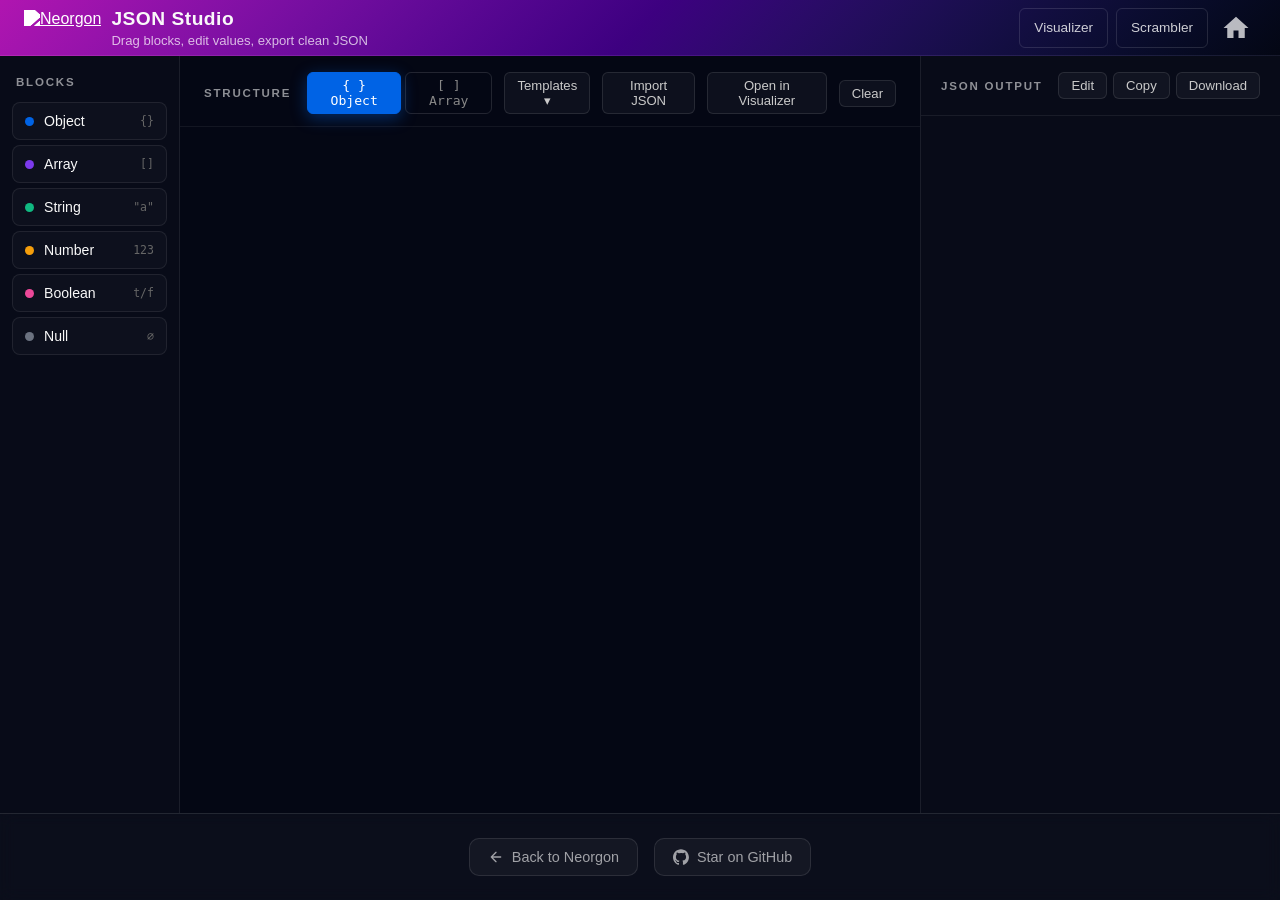
==== index.html @ f621c361 "feat(header): adopt Neorgon Header Kit (app mode, incl. visualizer + scrambler)" ====
<!DOCTYPE html>
<html lang="en">
<head>
  <meta charset="UTF-8">
  <meta http-equiv="X-Frame-Options" content="DENY">
  <meta http-equiv="Content-Security-Policy" content="default-src 'self'; script-src 'self' 'unsafe-inline' https://plausible.io; style-src 'self' 'unsafe-inline'; img-src 'self' data: blob: https://pub-b597cd281a384f98a47e1f043a6c4160.r2.dev; connect-src 'self' https://plausible.io; frame-ancestors 'none'">
  <meta name="viewport" content="width=device-width, initial-scale=1.0">
  <meta name="referrer" content="strict-origin-when-cross-origin">
  <meta http-equiv="X-Content-Type-Options" content="nosniff">
  <!-- Privacy-first analytics -->
  <script defer data-domain="jsonstudio.neorgon.com" src="https://plausible.io/js/script.js"></script>
  <title>JSON Studio | Visual JSON Builder</title>
  <meta name="description" content="Drag typed blocks to build JSON visually. Edit keys and values inline, preview with syntax highlighting, then export">
  <meta property="og:title" content="JSON Studio: Visual JSON Builder">
  <meta property="og:description" content="Drag typed blocks to build JSON visually. Edit inline, preview live, import or export">
  <meta property="og:type" content="website">
  <meta property="og:url" content="https://jsonstudio.neorgon.com/">
  <meta property="og:site_name" content="Neorgon">
  <meta name="twitter:card" content="summary_large_image">
  <meta name="twitter:title" content="JSON Studio: Visual JSON Builder">
  <meta name="twitter:description" content="Drag typed blocks to build JSON visually. Edit inline, preview live, import or export">
  <meta name="twitter:image" content="https://jsonstudio.neorgon.com/og-preview.jpg">
  <meta name="robots" content="index, follow">
  <link rel="canonical" href="https://jsonstudio.neorgon.com/">
  <meta property="og:locale" content="en_US">
  <meta name="theme-color" content="#040714">
  <meta property="og:image" content="https://jsonstudio.neorgon.com/og-preview.jpg">
  <meta property="og:image:width" content="1200">
  <meta property="og:image:height" content="630">
  <link rel="icon" type="image/x-icon" href="https://pub-b597cd281a384f98a47e1f043a6c4160.r2.dev/v1.0.0/favicon.ico" />
  <link rel="icon" type="image/png" sizes="32x32" href="favicon-32x32.png" />
  <link rel="icon" type="image/png" sizes="16x16" href="favicon-16x16.png" />
  <link rel="stylesheet" href="https://pub-b597cd281a384f98a47e1f043a6c4160.r2.dev/v1.0.0/styles/base.css">
    <link rel="stylesheet" href="css/style.css">
  <!-- Neorgon Header Kit (vendored; ?header=live swaps CSS to CDN) -->
  <script>(function(){var m=location.search.match(/[?&]theme=([\w-]+)/)||document.cookie.match(/(?:^|;\s*)neo_theme=([\w-]+)/);if(m&&m[1]!=='default')document.documentElement.dataset.theme=decodeURIComponent(m[1]);})();</script>
  <link rel="stylesheet" href="css/neorgon-header.css">
  <link rel="stylesheet" href="css/neorgon-themes.css">
  <link rel="stylesheet" href="https://pub-b597cd281a384f98a47e1f043a6c4160.r2.dev/v1.0.0/header/season.css">
  <script defer src="js/neorgon-header.js"></script>
<script type="application/ld+json">
{
  "@context": "https://schema.org",
  "@type": "WebApplication",
  "name": "JSON Studio",
  "description": "Drag blocks to build JSON visually. Edit inline and preview with syntax highlighting",
  "url": "https://jsonstudio.neorgon.com/",
  "applicationCategory": "DeveloperApplication",
  "operatingSystem": "Any",
  "offers": { "@type": "Offer", "price": "0", "priceCurrency": "USD" },
  "author": { "@type": "Organization", "name": "Neorgon", "url": "https://neorgon.com/" }
}
</script>
</head>
<body>

<a class="skip-link" href="#main">Skip to content</a>
<header class="header-bar" data-header-mode="app">
  <div class="header-logo">
    <a href="https://neorgon.com/" target="_blank" rel="noopener noreferrer"><img src="energon-classic-logo.png" class="header-logo-img" alt="Neorgon"></a>
    <a href="./" class="header-title-link">
      <h1>JSON Studio</h1>
      <div class="header-subtitle">Drag blocks, edit values, export clean JSON</div>
    </a>
  </div>
  <div class="header-right">
    <nav class="header-actions">
      <a href="visualizer/" class="header-nav-link" data-keep-mobile title="Explore, filter, and pivot JSON in a table">Visualizer</a>
      <a href="scrambler/" class="header-nav-link" data-keep-mobile title="Anonymise JSON for safe sharing">Scrambler</a>
    </nav>
    <a href="https://neorgon.com/" class="header-home" title="Neorgon home" aria-label="Neorgon home">
      <svg viewBox="0 0 24 24" fill="currentColor" xmlns="http://www.w3.org/2000/svg"><path d="M10 20v-6h4v6h5v-8h3L12 3 2 12h3v8z"/></svg>
    </a>
  </div>
</header>

<div class="workspace" id="main">

  <!-- Palette -->
  <aside class="palette">
    <div class="palette-title">Blocks</div>
    <div class="palette-block" draggable="true" data-type="object">
      <span class="type-dot c-object"></span>
      <span>Object</span>
      <span class="palette-mono">{}</span>
    </div>
    <div class="palette-block" draggable="true" data-type="array">
      <span class="type-dot c-array"></span>
      <span>Array</span>
      <span class="palette-mono">[]</span>
    </div>
    <div class="palette-block" draggable="true" data-type="string">
      <span class="type-dot c-string"></span>
      <span>String</span>
      <span class="palette-mono">"a"</span>
    </div>
    <div class="palette-block" draggable="true" data-type="number">
      <span class="type-dot c-number"></span>
      <span>Number</span>
      <span class="palette-mono">123</span>
    </div>
    <div class="palette-block" draggable="true" data-type="boolean">
      <span class="type-dot c-boolean"></span>
      <span>Boolean</span>
      <span class="palette-mono">t/f</span>
    </div>
    <div class="palette-block" draggable="true" data-type="null">
      <span class="type-dot c-null"></span>
      <span>Null</span>
      <span class="palette-mono">&#8709;</span>
    </div>
  </aside>

  <!-- Canvas -->
  <main class="canvas">
    <div class="canvas-header">
      <span class="canvas-title">Structure</span>
      <div class="root-toggle-group">
        <button class="root-type-btn active" id="btn-obj" onclick="setRootType('object')">{ } Object</button>
        <button class="root-type-btn" id="btn-arr" onclick="setRootType('array')">[ ] Array</button>
      </div>
      <div class="templates-wrap">
        <button class="icon-btn" id="btn-templates" onclick="toggleTemplates()" title="Start from a template">Templates ▾</button>
        <div class="templates-dropdown hidden-el" id="templates-dropdown"></div>
      </div>
      <button class="icon-btn" onclick="triggerImport()">Import JSON</button>
      <input type="file" id="file-import" accept=".json,application/json" style="display:none">
      <button class="icon-btn" id="btn-open-in-viewer" onclick="openInViewer()" title="Load this JSON in the Visualizer to explore, filter, and pivot">Open in Visualizer</button>
      <button class="icon-btn" onclick="clearCanvas()">Clear</button>
      <button id="json-toggle-btn" class="icon-btn" onclick="toggleJSONPanel()" style="display:none;margin-left:auto">Show JSON</button>
    </div>
    <div class="canvas-scroll" id="canvas-scroll">
      <div id="tree-root"></div>
    </div>
  </main>

  <!-- JSON Output -->
  <aside class="json-panel">
    <div class="json-panel-header">
      <span class="json-panel-title">JSON Output</span>
      <div class="json-actions">
        <button class="icon-btn" id="edit-toggle-btn" onclick="toggleEditMode()">Edit</button>
        <button class="icon-btn" id="copy-btn" onclick="copyJSON()">Copy</button>
        <button class="icon-btn" onclick="downloadJSON()">Download</button>
      </div>
    </div>
    <!-- View mode -->
    <div class="json-output" id="json-view">
      <pre id="json-output"></pre>
    </div>
    <!-- Edit mode -->
    <div class="json-output" id="json-edit" style="display:none">
      <textarea id="json-textarea" class="json-textarea" spellcheck="false"></textarea>
    </div>
    <div class="json-edit-footer" id="json-edit-footer" style="display:none">
      <span class="json-error" id="json-error"></span>
      <button class="apply-btn" onclick="applyJSON()">Apply &#8594;</button>
    </div>
  </aside>

</div>

  <footer class="neorgon-footer" aria-label="Neorgon navigation">
    <div class="neorgon-footer-inner">
      <a class="neorgon-footer-btn neorgon-footer-btn--home" href="https://neorgon.com/" aria-label="Back to Neorgon hub">
        <svg width="16" height="16" viewBox="0 0 24 24" fill="none" stroke="currentColor" stroke-width="2" stroke-linecap="round" stroke-linejoin="round" aria-hidden="true"><path d="M19 12H5M12 19l-7-7 7-7"/></svg>
        Back to Neorgon
      </a>
      <a class="neorgon-footer-btn" href="https://github.com/energon-a-secas" target="_blank" rel="noopener noreferrer" aria-label="Star on GitHub">
        <svg width="16" height="16" viewBox="0 0 98 96" fill="currentColor" aria-hidden="true"><path fill-rule="evenodd" clip-rule="evenodd" d="M48.854 0C21.839 0 0 22 0 49.217c0 21.756 13.993 40.172 33.405 46.69 2.427.49 3.316-1.059 3.316-2.362 0-1.141-.08-5.052-.08-9.127-13.59 2.934-16.42-5.867-16.42-5.867-2.184-5.704-5.42-7.17-5.42-7.17-4.448-3.015.324-3.015.324-3.015 4.934.326 7.523 5.052 7.523 5.052 4.367 7.496 11.404 5.378 14.235 4.074.404-3.178 1.699-5.378 3.074-6.6-10.839-1.141-22.243-5.378-22.243-24.283 0-5.378 1.94-9.778 5.014-13.2-.485-1.222-2.184-6.275.486-13.038 0 0 4.125-1.304 13.426 5.052a46.97 46.97 0 0 1 12.214-1.63c4.125 0 8.33.571 12.213 1.63 9.302-6.356 13.427-5.052 13.427-5.052 2.67 6.763.97 11.816.485 13.038 3.155 3.422 5.015 7.822 5.015 13.2 0 18.905-11.404 23.06-22.324 24.283 1.78 1.548 3.316 4.481 3.316 9.126 0 6.6-.08 11.897-.08 13.526 0 1.304.89 2.853 3.316 2.364 19.412-6.52 33.405-24.935 33.405-46.691C97.707 22 75.788 0 48.854 0z"/></svg>
        Star on GitHub
      </a>
    </div>
  </footer>

<script type="module" src="js/app.js"></script>
</body>
</html>
---- css/style.css ----
*, *::before, *::after { margin: 0; padding: 0; box-sizing: border-box; }

:root {
  --bg: #040714;
  --surface-1: rgba(255,255,255,0.025);
  --surface-2: rgba(255,255,255,0.05);
  --surface-3: rgba(255,255,255,0.09);
  --border-subtle: rgba(255,255,255,0.07);
  --border: rgba(255,255,255,0.1);
  --border-strong: rgba(255,255,255,0.2);
  --text-primary: #f9f9f9;
  --text-secondary: #cacaca;
  --text-muted: rgba(255,255,255,0.55);
  --accent: #0063e5;
  --accent-bright: #0080ff;
  --danger: #ef4444;
  --success: #10b981;
  --font: 'Avenir Next', -apple-system, BlinkMacSystemFont, 'Segoe UI', Roboto, Oxygen, Ubuntu, Cantarell, sans-serif;
  --font-mono: 'SF Mono', 'Fira Code', monospace;
  --text-xs:   0.75rem;
  --text-sm:   0.875rem;
  --text-base: 1rem;
  --text-lg:   1.125rem;
  --text-xl:   1.25rem;
  --text-2xl:  1.5rem;
  --space-1: 4px;
  --space-2: 8px;
  --space-3: 12px;
  --space-4: 16px;
  --space-6: 24px;
  --space-8: 32px;
  --radius-sm: 5px;
  --radius: 8px;
  --radius-lg: 12px;
  --ease-snap: cubic-bezier(0.34, 1.56, 0.64, 1);
  --dur-fast: 120ms;
  --dur: 200ms;
}

body {
  font-family: var(--font);
  background: var(--bg);
  color: var(--text-primary);
  height: 100vh;
  overflow: hidden;
  display: flex;
  flex-direction: column;
}

/* ── Nav links ── */
.header-nav-link {
  display: inline-flex; align-items: center;
  padding: 6px 14px; border-radius: 6px;
  font-size: 0.85rem; font-weight: 500;
  color: rgba(255,255,255,0.8); text-decoration: none;
  border: 1px solid rgba(255,255,255,0.12);
  transition: color .2s, background .2s, border-color .2s; flex-shrink: 0;
}
.header-nav-link:hover { color: #fff; background: rgba(255,255,255,0.12); border-color: rgba(255,255,255,0.2); }

/* ── Workspace ── */
.workspace { display: flex; flex: 1; overflow: hidden; }

/* ── Palette ── */
.palette {
  width: 180px;
  flex-shrink: 0;
  background: rgba(255,255,255,0.015);
  border-right: 1px solid rgba(255,255,255,0.08);
  padding: 20px 12px;
  overflow-y: auto;
  display: flex;
  flex-direction: column;
  gap: 0;
}
.palette-title {
  font-size: 0.72em;
  text-transform: uppercase;
  letter-spacing: 1.8px;
  color: var(--text-muted);
  margin-bottom: 14px;
  padding: 0 4px;
  font-weight: 600;
}
.palette-block {
  display: flex;
  align-items: center;
  gap: 10px;
  padding: 10px 12px;
  border-radius: 8px;
  margin-bottom: 5px;
  cursor: grab;
  border: 1px solid rgba(255,255,255,0.08);
  background: rgba(255,255,255,0.025);
  transition: transform 0.15s, border-color 0.15s, background 0.15s;
  user-select: none;
  font-size: 0.88em;
  font-weight: 500;
}
.palette-block:hover {
  background: rgba(255,255,255,0.06);
  border-color: rgba(255,255,255,0.18);
  transform: translateX(2px);
}
.palette-block:active { cursor: grabbing; opacity: 0.7; }
.type-dot {
  width: 9px; height: 9px; border-radius: 50%; flex-shrink: 0;
}
.palette-mono { font-family: 'SF Mono','Fira Code',monospace; font-size: 0.82em; color: #666; margin-left: auto; }

/* ── Canvas ── */
.canvas {
  flex: 1;
  display: flex;
  flex-direction: column;
  overflow: hidden;
}
.canvas-header {
  padding: 16px 24px 12px;
  border-bottom: 1px solid rgba(255,255,255,0.06);
  display: flex;
  align-items: center;
  gap: 12px;
  flex-shrink: 0;
}
.canvas-title {
  font-size: 0.72em;
  text-transform: uppercase;
  letter-spacing: 1.8px;
  color: var(--text-muted);
  font-weight: 600;
  margin-right: 4px;
}
.root-toggle-group { display: flex; gap: 4px; }
.root-type-btn {
  padding: 5px 13px;
  border-radius: 6px;
  border: 1px solid rgba(255,255,255,0.12);
  background: transparent;
  color: #888;
  font-size: 0.82em;
  font-family: 'SF Mono','Fira Code',monospace;
  cursor: pointer;
  transition: all 0.15s;
  font-weight: 500;
}
.root-type-btn:hover:not(.active) { border-color: rgba(255,255,255,0.25); color: #cacaca; }
.root-type-btn.active {
  background: #0063e5; border-color: #0063e5; color: white;
  box-shadow: 0 4px 16px rgba(0,99,229,0.4);
}
.icon-btn {
  padding: 5px 12px;
  border-radius: 6px;
  border: 1px solid rgba(255,255,255,0.1);
  background: rgba(255,255,255,0.04);
  color: #cacaca;
  font-size: 0.82em;
  cursor: pointer;
  transition: all 0.15s;
  font-weight: 500;
}
.icon-btn:hover { background: rgba(255,255,255,0.09); color: #f9f9f9; border-color: rgba(255,255,255,0.2); }
.icon-btn.copied { background: rgba(16,185,129,0.18); border-color: rgba(16,185,129,0.4); color: #6ee7b7; }

.hidden-el { display: none !important; }

/* Templates dropdown */
.templates-wrap { position: relative; }
.templates-dropdown {
  position: absolute;
  top: 100%;
  left: 0;
  margin-top: 4px;
  min-width: 220px;
  padding: 6px 0;
  background: #0d0a1a;
  border: 1px solid rgba(255,255,255,0.12);
  border-radius: 8px;
  box-shadow: 0 8px 24px rgba(0,0,0,0.5);
  z-index: 50;
}
.template-item {
  display: flex;
  flex-direction: column;
  align-items: flex-start;
  width: 100%;
  padding: 8px 14px;
  border: none;
  background: none;
  color: #e0e0e0;
  font-size: 0.85em;
  font-family: inherit;
  text-align: left;
  cursor: pointer;
  transition: background 0.12s;
}
.template-item:hover { background: rgba(255,255,255,0.08); }
.template-sub {
  font-size: 0.78em;
  color: #888;
  margin-top: 2px;
}

.canvas-scroll { flex: 1; overflow-y: auto; padding: 20px 24px; transition: background 0.2s, box-shadow 0.2s; }
.canvas-scroll.canvas-drag-from-palette {
  background: rgba(0,99,229,0.04);
  box-shadow: inset 0 0 0 2px rgba(0,99,229,0.2);
}

/* ── Nodes ── */
.node { position: relative; }
.node.dragging > .node-block { opacity: 0.35; }

.node-block {
  display: flex;
  align-items: center;
  gap: 7px;
  padding: 7px 10px;
  border-radius: 8px;
  border: 1px solid rgba(255,255,255,0.07);
  background: rgba(255,255,255,0.025);
  transition: border-color 0.15s, background 0.15s;
  min-height: 36px;
}
.node-block:hover { border-color: rgba(255,255,255,0.13); }
.node-block[tabindex="0"]:focus { outline: 2px solid var(--accent); outline-offset: 2px; }

.drag-handle {
  color: #3a3a4a;
  cursor: grab;
  font-size: 1em;
  flex-shrink: 0;
  padding: 0 1px;
  line-height: 1;
  transition: color 0.15s;
}
.drag-handle:hover { color: #666; }
.drag-handle:active { cursor: grabbing; }

.collapse-btn {
  background: none; border: none;
  color: #444; cursor: pointer;
  font-size: 0.65em; padding: 2px 3px;
  border-radius: 3px; flex-shrink: 0;
  transition: color 0.15s; line-height: 1;
}
.collapse-btn:hover { color: #888; }

.type-badge {
  font-size: 0.68em; padding: 2px 6px;
  border-radius: 4px; font-weight: 700;
  text-transform: uppercase; letter-spacing: 0.6px;
  flex-shrink: 0; white-space: nowrap;
}
.badge-object  { background: rgba(0,99,229,0.2);   color: #60a5fa; }
.badge-array   { background: rgba(124,58,237,0.2); color: #c4b5fd; }
.badge-string  { background: rgba(16,185,129,0.18);color: #6ee7b7; }
.badge-number  { background: rgba(245,158,11,0.18);color: #fcd34d; }
.badge-boolean { background: rgba(236,72,153,0.18);color: #f9a8d4; }
.badge-null    { background: rgba(107,114,128,0.18);color: #9ca3af; }

.node-key-input {
  background: rgba(255,255,255,0.05);
  border: 1px solid rgba(255,255,255,0.1);
  border-radius: 5px;
  color: #f9d87a;
  padding: 3px 8px;
  font-size: 0.83em;
  font-family: 'SF Mono','Fira Code',monospace;
  width: 90px;
  min-width: 60px;
  transition: border-color 0.15s, width 0.15s;
}
.node-key-input:focus { outline: none; border-color: rgba(0,99,229,0.6); width: 120px; }
.key-colon { color: #444; font-size: 0.85em; flex-shrink: 0; font-family: monospace; }

.node-value-input {
  background: rgba(255,255,255,0.05);
  border: 1px solid rgba(255,255,255,0.1);
  border-radius: 5px;
  color: #f9f9f9;
  padding: 3px 8px;
  font-size: 0.83em;
  font-family: 'SF Mono','Fira Code',monospace;
  flex: 1; min-width: 60px;
  transition: border-color 0.15s;
}
.node-value-input:focus { outline: none; border-color: rgba(0,99,229,0.6); }
.node-value-input.str-val { color: #6ee7b7; }
.node-value-input.num-val { color: #fcd34d; }

.bool-toggle {
  background: rgba(236,72,153,0.12);
  border: 1px solid rgba(236,72,153,0.25);
  color: #f9a8d4;
  border-radius: 5px; padding: 3px 12px;
  cursor: pointer; font-size: 0.83em;
  font-family: 'SF Mono','Fira Code',monospace;
  font-weight: 600;
  transition: all 0.15s;
}
.bool-toggle:hover { background: rgba(236,72,153,0.22); }
.bool-toggle.is-true {
  background: rgba(16,185,129,0.12);
  border-color: rgba(16,185,129,0.3); color: #6ee7b7;
}
.bool-toggle.is-true:hover { background: rgba(16,185,129,0.2); }

.null-label {
  color: #6b7280; font-size: 0.83em;
  font-family: 'SF Mono','Fira Code',monospace;
  font-style: italic; padding: 3px 4px;
}

.child-count {
  font-size: 0.75em; color: #444;
  font-family: 'SF Mono','Fira Code',monospace;
  margin-left: 2px;
}

.spacer { flex: 1; }

.delete-btn {
  background: none; border: none;
  color: #333; cursor: pointer;
  font-size: 1em; padding: 2px 5px;
  border-radius: 4px; flex-shrink: 0;
  transition: all 0.15s; line-height: 1;
  font-weight: 300;
}
.delete-btn:hover { color: #ef4444; background: rgba(239,68,68,0.1); }

/* ── Children area ── */
.node-children {
  margin-left: 18px;
  border-left: 1px solid rgba(255,255,255,0.06);
  padding-left: 14px;
  margin-top: 3px;
  padding-bottom: 2px;
}

/* ── Drop zones ── */
.drop-zone {
  height: 6px; border-radius: 3px;
  margin: 3px 0;
  background: rgba(255,255,255,0.03);
  border: 1px dashed rgba(255,255,255,0.06);
  transition: height 0.12s, background 0.12s, border 0.12s;
}
.drop-zone.dz-active {
  height: 28px;
  background: rgba(0,99,229,0.14);
  border: 1px dashed rgba(0,99,229,0.55);
  border-radius: 6px;
}
.empty-drop {
  min-height: 40px;
  border-radius: 8px;
  border: 1px dashed rgba(255,255,255,0.1);
  display: flex; align-items: center; justify-content: center;
  color: #333; font-size: 0.8em;
  margin: 4px 0;
  transition: all 0.15s;
}
.empty-drop.dz-active {
  border-color: rgba(0,99,229,0.5);
  background: rgba(0,99,229,0.07);
  color: #60a5fa;
}

/* ── Add row ── */
.add-row {
  display: flex; gap: 4px; flex-wrap: wrap;
  padding: 6px 0 2px;
}
.add-type-chip {
  padding: 3px 9px;
  border-radius: 5px;
  border: 1px solid rgba(255,255,255,0.08);
  background: rgba(255,255,255,0.02);
  color: #555;
  font-size: 0.76em;
  font-family: 'SF Mono','Fira Code',monospace;
  cursor: pointer;
  transition: all 0.15s;
  font-weight: 500;
}
.add-type-chip:hover { background: rgba(255,255,255,0.07); color: #cacaca; border-color: rgba(255,255,255,0.18); }
.chip-object:hover  { border-color: rgba(0,99,229,0.5);   color: #60a5fa; }
.chip-array:hover   { border-color: rgba(124,58,237,0.5); color: #c4b5fd; }
.chip-string:hover  { border-color: rgba(16,185,129,0.5); color: #6ee7b7; }
.chip-number:hover  { border-color: rgba(245,158,11,0.5); color: #fcd34d; }
.chip-boolean:hover { border-color: rgba(236,72,153,0.5); color: #f9a8d4; }
.chip-null:hover    { border-color: rgba(107,114,128,0.5);color: #9ca3af; }

/* ── Type color dots ── */
.c-object  { background: #0063e5; }
.c-array   { background: #7c3aed; }
.c-string  { background: #10b981; }
.c-number  { background: #f59e0b; }
.c-boolean { background: #ec4899; }
.c-null    { background: #6b7280; }

/* ── Left border accent ── */
.lb-object  { border-left: 1px solid rgba(0,99,229,0.4) !important; }
.lb-array   { border-left: 1px solid rgba(124,58,237,0.4) !important; }
.lb-string  { border-left: 1px solid rgba(16,185,129,0.35) !important; }
.lb-number  { border-left: 1px solid rgba(245,158,11,0.35) !important; }
.lb-boolean { border-left: 1px solid rgba(236,72,153,0.35) !important; }
.lb-null    { border-left: 1px solid rgba(107,114,128,0.3) !important; }

/* ── JSON Panel ── */
.json-panel {
  width: 360px; flex-shrink: 0;
  background: rgba(255,255,255,0.015);
  border-left: 1px solid rgba(255,255,255,0.08);
  display: flex; flex-direction: column;
}
.json-panel-header {
  padding: 16px 20px;
  border-bottom: 1px solid rgba(255,255,255,0.07);
  display: flex; align-items: center; justify-content: space-between;
  flex-shrink: 0;
}
.json-panel-title {
  font-size: 0.72em; text-transform: uppercase;
  letter-spacing: 1.8px; color: var(--text-muted); font-weight: 600;
}
.json-actions { display: flex; gap: 6px; }
.json-output { flex: 1; overflow-y: auto; padding: 16px 20px; }
.json-output pre {
  font-family: 'SF Mono','Fira Code','Fira Mono','Roboto Mono',monospace;
  font-size: 0.81em; line-height: 1.75;
  white-space: pre; tab-size: 2;
}
.jk  { color: #60a5fa; }
.js  { color: #6ee7b7; }
.jn  { color: #fcd34d; }
.jb  { color: #f9a8d4; }
.jnu { color: #9ca3af; }
.jp  { color: #555; }

/* ── Scrollbars ── */
::-webkit-scrollbar { width: 5px; height: 5px; }
::-webkit-scrollbar-track { background: transparent; }
::-webkit-scrollbar-thumb { background: rgba(255,255,255,0.08); border-radius: 3px; }
::-webkit-scrollbar-thumb:hover { background: rgba(255,255,255,0.15); }

/* ── Root block special ── */
.root-node > .node-block {
  background: rgba(255,255,255,0.04);
  border-color: rgba(255,255,255,0.12);
}

/* ── JSON Edit Mode ── */
.json-output { display: flex; flex-direction: column; }
.json-textarea {
  flex: 1;
  width: 100%;
  background: transparent;
  border: none;
  color: #f9f9f9;
  font-family: 'SF Mono','Fira Code','Fira Mono','Roboto Mono',monospace;
  font-size: 0.81em;
  line-height: 1.75;
  resize: none;
  outline: none;
  white-space: pre;
  overflow-wrap: normal;
  overflow-x: auto;
}
.json-textarea.has-error { color: #fca5a5; }
.json-edit-footer {
  display: flex;
  align-items: center;
  gap: 10px;
  padding: 10px 20px;
  border-top: 1px solid rgba(255,255,255,0.07);
  flex-shrink: 0;
}
.json-error {
  font-size: 0.78em;
  color: #f87171;
  flex: 1;
  font-family: 'SF Mono','Fira Code',monospace;
  white-space: nowrap;
  overflow: hidden;
  text-overflow: ellipsis;
}
.apply-btn {
  padding: 5px 14px;
  border-radius: 6px;
  border: 1px solid rgba(0,99,229,0.5);
  background: rgba(0,99,229,0.18);
  color: #60a5fa;
  font-size: 0.82em;
  cursor: pointer;
  transition: all 0.15s;
  font-weight: 600;
  flex-shrink: 0;
}
.apply-btn:hover { background: rgba(0,99,229,0.35); color: #fff; border-color: #0063e5; }
.icon-btn.edit-active {
  background: rgba(0,99,229,0.18);
  border-color: rgba(0,99,229,0.4);
  color: #60a5fa;
}

/* ── Focus rings (keyboard accessibility) ── */
.root-type-btn:focus-visible,
.icon-btn:focus-visible,
.apply-btn:focus-visible,
.bool-toggle:focus-visible,
.collapse-btn:focus-visible,
.delete-btn:focus-visible,
.add-type-chip:focus-visible,
.palette-block:focus-visible {
  outline: 2px solid #0063e5;
  outline-offset: 2px;
}

/* ── Responsive ── */
@media (max-width: 900px) { .json-panel { width: 280px; } }
@media (max-width: 700px) {
  .json-panel {
    position: fixed; right: 0; top: 68px; bottom: 0;
    width: min(360px, 100%) !important;
    transform: translateX(100%);
    transition: transform 0.25s cubic-bezier(0.16, 1, 0.3, 1);
    z-index: 300;
    box-shadow: -20px 0 60px rgba(0,0,0,.7);
    border-left: 1px solid rgba(255,255,255,.12);
  }
  .json-panel.panel-open { transform: translateX(0); }
  #json-toggle-btn { display: inline-flex !important; }
}
@media (max-width: 480px) {
  .palette { width: 100px; }
  .palette-block { padding: 8px 6px; gap: 6px; }
  .palette-block span:not(.type-dot):not(.palette-mono) { display: none; }
}
:focus-visible {
  outline: 2px solid var(--accent-bright, #0080ff);
  outline-offset: 2px;
}
.skip-link {
  position: absolute; top: -100%; left: 16px; z-index: 1000;
  padding: 8px 16px; background: var(--accent-bright, #0080ff); color: #000;
  font-weight: 600; font-size: .875rem; border-radius: 0 0 6px 6px;
  text-decoration: none; transition: top .2s;
}
.skip-link:focus { top: 0; }

/* ── Entrance animation ───────────────────────────────────────── */
@keyframes fadeIn {
  from { opacity: 0; transform: translateY(8px); }
  to   { opacity: 1; transform: translateY(0); }
}

/* ── Skeleton loading ─────────────────────────────────────────── */
@keyframes shimmer { to { background-position: -200% 0; } }
.skeleton {
  background: linear-gradient(90deg, var(--surface-1) 25%, var(--surface-2) 50%, var(--surface-1) 75%);
  background-size: 200% 100%;
  animation: shimmer 1.5s ease-in-out infinite;
  border-radius: 10px;
}

@media (prefers-reduced-motion: reduce) {
  *, *::before, *::after { animation-duration: 0.01ms !important; transition-duration: 0.01ms !important; }
}
.info-footer {
  text-align: center;
  padding: 24px 24px 28px;
  color: rgba(255,255,255,.45);
  font-size: .78em;
  line-height: 1.8;
  border-top: 1px solid rgba(255,255,255,.08);
  margin-top: 32px;
}
.footer-link {
  color: rgba(255,255,255,.45);
  text-decoration: none;
  transition: color 200ms;
}
.footer-link:hover,
.footer-link:focus-visible {
  color: rgba(255,255,255,.72);
  text-decoration: underline;
}
:root {
  --neo-footer-bg: rgba(255, 255, 255, 0.03);
  --neo-footer-border: rgba(255, 255, 255, 0.1);
  --neo-footer-text: rgba(255, 255, 255, 0.6);
  --neo-footer-hover: rgba(255, 255, 255, 0.9);
  --neo-accent: #B015B0;
}

.neorgon-footer {
  width: 100%;
  padding: 24px 20px;
  margin-top: auto;
  border-top: 1px solid var(--neo-footer-border);
  background: var(--neo-footer-bg);
  backdrop-filter: blur(8px);
}

.neorgon-footer-inner {
  max-width: 720px;
  margin: 0 auto;
  display: flex;
  justify-content: center;
  gap: 16px;
  flex-wrap: wrap;
}

.neorgon-footer-btn {
  display: inline-flex;
  align-items: center;
  gap: 8px;
  padding: 10px 18px;
  border-radius: 10px;
  border: 1px solid var(--neo-footer-border);
  background: rgba(255, 255, 255, 0.04);
  color: var(--neo-footer-text);
  font-size: 0.9rem;
  font-weight: 500;
  text-decoration: none;
  transition: all 0.2s ease;
}

.neorgon-footer-btn:hover {
  background: rgba(176, 21, 176, 0.12);
  border-color: rgba(176, 21, 176, 0.35);
  color: var(--neo-footer-hover);
}

.neorgon-footer-btn svg {
  flex-shrink: 0;
}

@media (max-width: 480px) {
  .neorgon-footer-inner {
    flex-direction: column;
    align-items: stretch;
  }
  .neorgon-footer-btn {
    justify-content: center;
  }
}

@media (prefers-reduced-motion: reduce) {
  .neorgon-footer-btn {
    transition: none !important;
  }
}
---- css/neorgon-header.css ----
/* ══════════════════════════════════════════════════════════════
   Neorgon Header Kit — header.css
   Canonical source: packages/neorgon-ui/header/
   Vendored per site as css/neorgon-header.css — do not edit copies.
   Live CDN: https://pub-b597cd281a384f98a47e1f043a6c4160.r2.dev/v1.0.0/header/header.css
   ══════════════════════════════════════════════════════════════ */

:root {
  /* Geometry */
  --header-h: 68px;
  --header-h-app: 56px;
  --header-control-h: 40px; /* every header control (buttons, ⋯, palette, home) shares this height */

  /* Palette — themes override these (see themes.css) */
  --header-bg-start: #B015B0;
  --header-bg-mid: #3D0080;
  --header-bg-end: #040714;
  --header-bg: linear-gradient(in oklch 135deg, var(--header-bg-start) 0%, var(--header-bg-mid) 50%, var(--header-bg-end) 100%);
  --header-glass: rgba(0, 9, 18, .35);
  --header-text: #f9f9f9;
  --header-text-dim: rgba(255, 255, 255, .72);
  --header-border: rgba(255, 255, 255, .07);
  --header-border-strong: rgba(255, 255, 255, .22);
  --header-accent: #e879f9;
  --header-menu-bg: #10142a;
  --header-menu-hover: rgba(255, 255, 255, .08);
}

/* ── Bar ─────────────────────────────────────────────────────── */
.header-bar {
  position: sticky;
  top: 0;
  z-index: var(--z-sticky-header, 200);
  display: flex;
  align-items: center;
  gap: var(--space-3, 12px);
  height: var(--header-h);
  padding: 0 var(--space-6, 24px);
  background: var(--header-bg);
  border-bottom: 1px solid var(--header-border);
  color: var(--header-text);
}

/* Mode: hub — transparent cozy glass, no gradient */
.header-bar[data-header-mode="hub"] {
  background: var(--header-glass);
  backdrop-filter: blur(12px);
  -webkit-backdrop-filter: blur(12px);
}

/* Mode: app — slim, auto-hides on scroll down (JS toggles .header-hidden) */
.header-bar[data-header-mode="app"] {
  height: var(--header-h-app);
  transition: transform .25s ease;
}
.header-bar[data-header-mode="app"].header-hidden {
  transform: translateY(-100%);
}

/* ── Logo block ──────────────────────────────────────────────── */
.header-logo {
  display: flex;
  align-items: center;
  gap: 10px;
  flex-shrink: 0;
  min-width: 0;
}
.header-logo-img {
  height: 36px;
  width: auto;
  flex-shrink: 0;
  display: block;
  filter: brightness(0) invert(1);
  transition: transform .3s cubic-bezier(.34, 1.56, .64, 1);
}
.header-logo-img:hover { transform: scale(1.14) rotate(-9deg); }

.header-title-link { text-decoration: none; color: inherit; min-width: 0; }
.header-logo h1 {
  font-size: 1.2em;
  font-weight: 600;
  letter-spacing: .5px;
  color: var(--header-text);
  white-space: nowrap;
}
.header-subtitle {
  font-size: .82em;
  color: var(--header-text-dim);
  font-weight: 500;
  margin-top: 3px;
  white-space: nowrap;
}

/* ── Right cluster: actions + theme toggle + home ────────────── */
.header-right {
  margin-left: auto;
  display: flex;
  align-items: center;
  gap: var(--space-2, 8px);
  min-width: 0;
}

.header-actions {
  display: flex;
  align-items: center;
  gap: var(--space-2, 8px);
  position: relative; /* overflow .header-menu anchors here */
  min-width: 0;
}
.header-actions .btn,
.header-actions .nav-link {
  white-space: nowrap;
  flex-shrink: 0;
}
/* Uniform control row: direct action children match the icon buttons'
   height so Share / ⋯ / palette / home read as one correlative strip.
   (Direct-child only — items moved into the ⋯ menu keep menu styling.) */
.header-actions > .btn,
.header-actions > .nav-link,
.header-actions > button,
.header-actions > a {
  height: var(--header-control-h);
  min-height: 0; /* neutralize site-level control minimums (e.g. --control-height) */
  box-sizing: border-box;
  display: inline-flex;
  align-items: center;
}

/* ── Theme toggle ────────────────────────────────────────────── */
.header-theme { position: relative; display: flex; }
.header-theme-toggle {
  display: inline-flex;
  align-items: center;
  justify-content: center;
  width: var(--header-control-h);
  height: var(--header-control-h);
  padding: 0;
  border: 1px solid transparent;
  border-radius: 50%;
  background: transparent;
  color: var(--header-text-dim);
  cursor: pointer;
  transition: color .2s, border-color .2s, background .2s;
}
.header-theme-toggle:hover,
.header-theme-toggle[aria-expanded="true"] {
  color: var(--header-text);
  border-color: var(--header-border-strong);
  background: var(--header-menu-hover);
}
.header-theme-toggle svg { width: 20px; height: 20px; display: block; }
[data-theme]:not([data-theme=""]) .header-theme-toggle { color: var(--header-accent); }

/* ── Home icon ───────────────────────────────────────────────── */
.header-home {
  display: flex;
  align-items: center;
  justify-content: center;
  height: var(--header-control-h);
  box-sizing: border-box;
  padding: 5px;
  border-radius: 6px;
  color: var(--header-text-dim);
  text-decoration: none;
  flex-shrink: 0;
  transition: color .2s, background .2s;
}
.header-home:hover { color: var(--header-text); background: var(--header-menu-hover); }
.header-home svg { width: 30px; height: 30px; display: block; }

/* ── Overflow toggle (⋯) — injected by header.js ─────────────── */
.header-overflow { position: relative; display: flex; }
.header-overflow[hidden] { display: none; }
.header-overflow-toggle {
  display: inline-flex;
  align-items: center;
  justify-content: center;
  min-width: 40px;
  height: var(--header-control-h);
  box-sizing: border-box;
  padding: 0 10px;
  border: 1px solid var(--header-border-strong);
  border-radius: 6px;
  background: transparent;
  color: var(--header-text);
  font-size: 1rem;
  font-weight: 700;
  letter-spacing: 1px;
  cursor: pointer;
  transition: background .2s;
}
.header-overflow-toggle:hover,
.header-overflow-toggle[aria-expanded="true"] { background: var(--header-menu-hover); }

/* ── Dropdown menu (overflow + theme + Export▾ groups) ─────────
   Rules: parent gets position:relative; one open at a time; Esc /
   outside click closes; arrow keys navigate (all handled by header.js) */
.header-menu {
  position: absolute;
  top: calc(100% + 6px);
  right: 0;
  min-width: 180px;
  max-height: min(60vh, 320px);
  overflow-y: auto;
  margin: 0;
  padding: 6px;
  list-style: none;
  background: var(--header-menu-bg);
  border: 1px solid var(--header-border-strong);
  border-radius: 10px;
  box-shadow: 0 12px 32px rgba(0, 0, 0, .5);
  display: none;
  z-index: 1;
}
.header-menu.open { display: block; }

.header-menu .btn,
.header-menu .nav-link,
.header-menu button,
.header-menu a {
  display: flex;
  align-items: center;
  gap: 10px;
  width: 100%;
  min-height: 0;
  padding: 10px 12px;
  border: none;
  border-radius: 6px;
  background: none;
  color: var(--header-text);
  font: inherit;
  font-size: .875rem;
  font-weight: 500;
  text-align: left;
  text-decoration: none;
  white-space: nowrap;
  cursor: pointer;
}
.header-menu .btn:hover,
.header-menu .nav-link:hover,
.header-menu button:hover,
.header-menu a:hover,
.header-menu [role="menuitem"]:focus-visible {
  background: var(--header-menu-hover);
  outline: none;
}
.header-menu .badge,
.header-menu [data-badge] { margin-left: auto; }

/* Grouped controls (.header-btn-group divs / navs) moved into the ⋯ menu
   render as stacked rows; group chrome (borders, padding, flex) is stripped. */
.header-menu > div,
.header-menu > nav {
  display: block;
  border: none;
  margin: 0;
  padding: 0;
}
.header-menu > div + div,
.header-menu > nav + nav {
  border-top: 1px solid var(--header-border);
  margin-top: 4px;
  padding-top: 4px;
}
.header-menu > div button,
.header-menu > div a,
.header-menu > nav button,
.header-menu > nav a {
  width: 100%;
  margin: 0;
}

/* Theme menu specifics */
.header-theme-menu .theme-swatch {
  width: 14px;
  height: 14px;
  border-radius: 50%;
  flex-shrink: 0;
  border: 1px solid rgba(255, 255, 255, .25);
}
.header-theme-menu [aria-checked="true"]::after {
  content: "✓";
  margin-left: auto;
  color: var(--header-accent);
}

/* ── Mobile (≤700px): shrink, hide subtitle, JS moves non-kept
   action buttons into the ⋯ overflow menu ────────────────────── */
@media (max-width: 700px) {
  :root { --header-control-h: 36px; }
  .header-bar { padding: 0 var(--space-4, 16px); gap: var(--space-2, 8px); }
  .header-subtitle { display: none; }
  .header-logo h1 { font-size: 1em; }
  .header-logo-img { height: 28px; }
  .header-home svg { width: 26px; height: 26px; }
}

/* ── Reduced motion ──────────────────────────────────────────── */
@media (prefers-reduced-motion: reduce) {
  .header-bar[data-header-mode="app"] { transition: none; }
  .header-logo-img { transition: none; }
}
---- css/neorgon-themes.css ----
/* ══════════════════════════════════════════════════════════════
   Neorgon Header Kit — themes.css
   Theme = pure token overrides applied via <html data-theme="…">.
   Themes are HEADER-SCOPED on purpose: page backgrounds and effects
   stay site-owned. To add a theme: one block here + one entry in
   the THEMES array in header.js.
   ══════════════════════════════════════════════════════════════ */

/* default — magenta nebula. No block needed; :root defaults in
   header.css ARE the default theme. Attribute is removed when
   default is active. */

[data-theme="christmas"] {
  --header-bg-start: #7f1d1d;
  --header-bg-mid: #14532d;
  --header-bg-end: #052e16;
  --header-glass: rgba(5, 46, 22, .45);
  --header-accent: #fbbf24;
  --header-border: rgba(251, 191, 36, .25);
  --header-border-strong: rgba(251, 191, 36, .45);
  --header-text: #fefce8;
  --header-text-dim: rgba(254, 252, 232, .65);
  --header-menu-bg: #14210f;
  --header-menu-hover: rgba(251, 191, 36, .12);
}

[data-theme="matrix"] {
  --header-bg-start: #000000;
  --header-bg-mid: #001a00;
  --header-bg-end: #000000;
  --header-glass: rgba(0, 12, 0, .45);
  --header-accent: #00ff41;
  --header-border: rgba(0, 255, 65, .18);
  --header-border-strong: rgba(0, 255, 65, .4);
  --header-text: #ccffcc;
  --header-text-dim: rgba(0, 255, 65, .6);
  --header-menu-bg: #020a02;
  --header-menu-hover: rgba(0, 255, 65, .1);
}

[data-theme="danger"] {
  --header-bg-start: #450a0a;
  --header-bg-mid: #7f1d1d;
  --header-bg-end: #0c0a0a;
  --header-glass: rgba(69, 10, 10, .45);
  --header-accent: #f59e0b;
  --header-border: rgba(245, 158, 11, .25);
  --header-border-strong: rgba(245, 158, 11, .45);
  --header-text: #fef2f2;
  --header-text-dim: rgba(254, 226, 226, .6);
  --header-menu-bg: #1a0505;
  --header-menu-hover: rgba(245, 158, 11, .12);
}
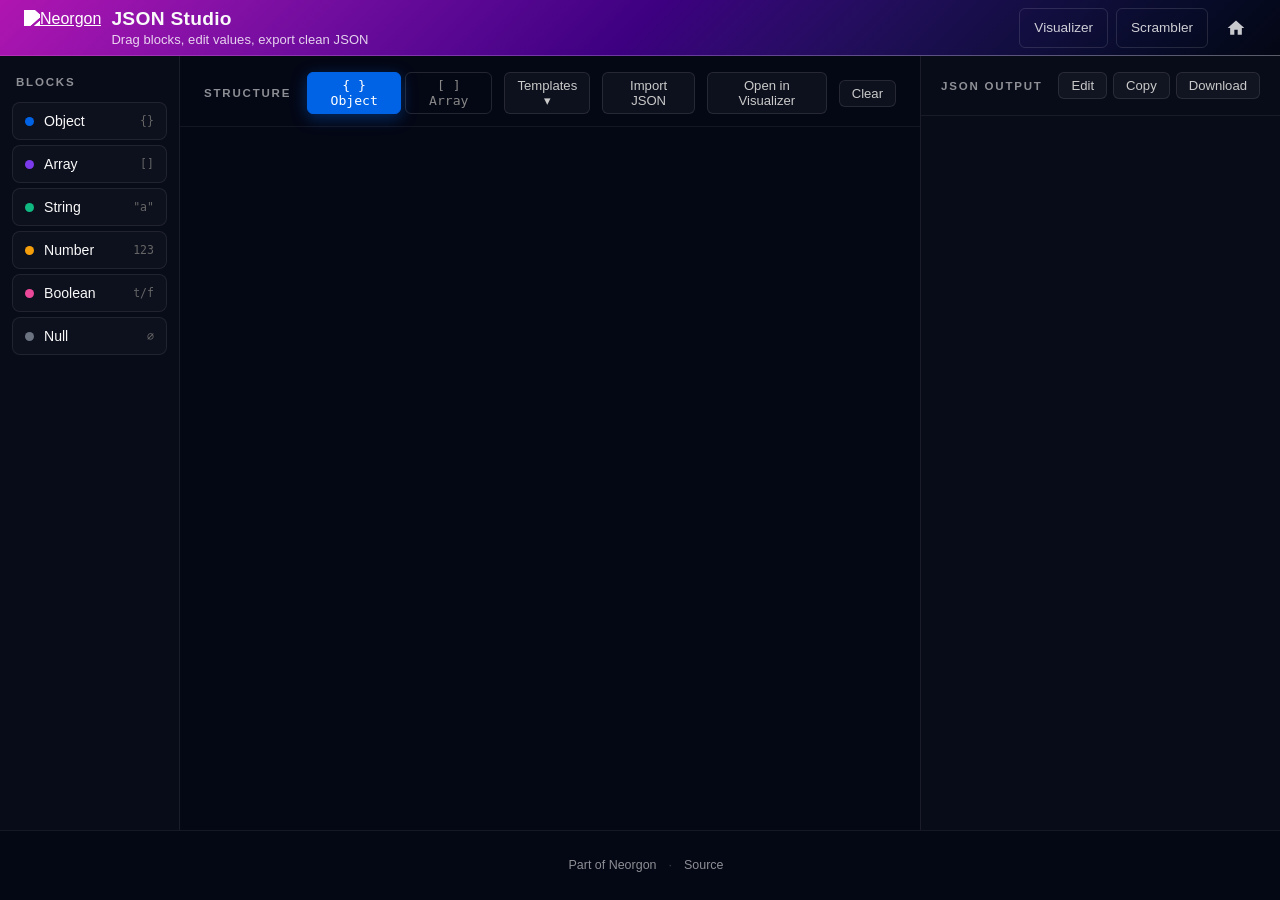
==== commit b8fb68ad: "chore: deploy pending updates — footer kit migration, og refresh, page work" ====
--- a/index.html
+++ b/index.html
@@ -2,8 +2,7 @@
 <html lang="en">
 <head>
   <meta charset="UTF-8">
-  <meta http-equiv="X-Frame-Options" content="DENY">
-  <meta http-equiv="Content-Security-Policy" content="default-src 'self'; script-src 'self' 'unsafe-inline' https://plausible.io; style-src 'self' 'unsafe-inline'; img-src 'self' data: blob: https://pub-b597cd281a384f98a47e1f043a6c4160.r2.dev; connect-src 'self' https://plausible.io; frame-ancestors 'none'">
+  <meta http-equiv="Content-Security-Policy" content="default-src 'self'; script-src 'self' 'unsafe-inline' https://plausible.io; style-src 'self' 'unsafe-inline' https://cdn.neorgon.org; img-src 'self' data: blob: https://cdn.neorgon.org; connect-src 'self' https://plausible.io">
   <meta name="viewport" content="width=device-width, initial-scale=1.0">
   <meta name="referrer" content="strict-origin-when-cross-origin">
   <meta http-equiv="X-Content-Type-Options" content="nosniff">
@@ -27,17 +26,19 @@
   <meta property="og:image" content="https://jsonstudio.neorgon.com/og-preview.jpg">
   <meta property="og:image:width" content="1200">
   <meta property="og:image:height" content="630">
-  <link rel="icon" type="image/x-icon" href="https://pub-b597cd281a384f98a47e1f043a6c4160.r2.dev/v1.0.0/favicon.ico" />
+  <link rel="icon" type="image/x-icon" href="https://cdn.neorgon.org/v1.0.0/favicon.ico" />
   <link rel="icon" type="image/png" sizes="32x32" href="favicon-32x32.png" />
   <link rel="icon" type="image/png" sizes="16x16" href="favicon-16x16.png" />
-  <link rel="stylesheet" href="https://pub-b597cd281a384f98a47e1f043a6c4160.r2.dev/v1.0.0/styles/base.css">
+  <link rel="stylesheet" href="https://cdn.neorgon.org/v1.0.0/styles/base.css">
     <link rel="stylesheet" href="css/style.css">
   <!-- Neorgon Header Kit (vendored; ?header=live swaps CSS to CDN) -->
   <script>(function(){var m=location.search.match(/[?&]theme=([\w-]+)/)||document.cookie.match(/(?:^|;\s*)neo_theme=([\w-]+)/);if(m&&m[1]!=='default')document.documentElement.dataset.theme=decodeURIComponent(m[1]);})();</script>
   <link rel="stylesheet" href="css/neorgon-header.css">
   <link rel="stylesheet" href="css/neorgon-themes.css">
-  <link rel="stylesheet" href="https://pub-b597cd281a384f98a47e1f043a6c4160.r2.dev/v1.0.0/header/season.css">
+  <link rel="stylesheet" href="https://cdn.neorgon.org/v1.0.0/header/season.css">
   <script defer src="js/neorgon-header.js"></script>
+  <link rel="stylesheet" href="css/neorgon-footer.css">
+  <script defer src="js/neorgon-footer.js"></script>
 <script type="application/ld+json">
 {
   "@context": "https://schema.org",
@@ -51,6 +52,7 @@
   "author": { "@type": "Organization", "name": "Neorgon", "url": "https://neorgon.com/" }
 }
 </script>
+  <meta name="neo-repo" content="https://github.com/energon-a-secas/json-studio-site">
 </head>
 <body>
 
@@ -160,17 +162,7 @@
 
 </div>
 
-  <footer class="neorgon-footer" aria-label="Neorgon navigation">
-    <div class="neorgon-footer-inner">
-      <a class="neorgon-footer-btn neorgon-footer-btn--home" href="https://neorgon.com/" aria-label="Back to Neorgon hub">
-        <svg width="16" height="16" viewBox="0 0 24 24" fill="none" stroke="currentColor" stroke-width="2" stroke-linecap="round" stroke-linejoin="round" aria-hidden="true"><path d="M19 12H5M12 19l-7-7 7-7"/></svg>
-        Back to Neorgon
-      </a>
-      <a class="neorgon-footer-btn" href="https://github.com/energon-a-secas" target="_blank" rel="noopener noreferrer" aria-label="Star on GitHub">
-        <svg width="16" height="16" viewBox="0 0 98 96" fill="currentColor" aria-hidden="true"><path fill-rule="evenodd" clip-rule="evenodd" d="M48.854 0C21.839 0 0 22 0 49.217c0 21.756 13.993 40.172 33.405 46.69 2.427.49 3.316-1.059 3.316-2.362 0-1.141-.08-5.052-.08-9.127-13.59 2.934-16.42-5.867-16.42-5.867-2.184-5.704-5.42-7.17-5.42-7.17-4.448-3.015.324-3.015.324-3.015 4.934.326 7.523 5.052 7.523 5.052 4.367 7.496 11.404 5.378 14.235 4.074.404-3.178 1.699-5.378 3.074-6.6-10.839-1.141-22.243-5.378-22.243-24.283 0-5.378 1.94-9.778 5.014-13.2-.485-1.222-2.184-6.275.486-13.038 0 0 4.125-1.304 13.426 5.052a46.97 46.97 0 0 1 12.214-1.63c4.125 0 8.33.571 12.213 1.63 9.302-6.356 13.427-5.052 13.427-5.052 2.67 6.763.97 11.816.485 13.038 3.155 3.422 5.015 7.822 5.015 13.2 0 18.905-11.404 23.06-22.324 24.283 1.78 1.548 3.316 4.481 3.316 9.126 0 6.6-.08 11.897-.08 13.526 0 1.304.89 2.853 3.316 2.364 19.412-6.52 33.405-24.935 33.405-46.691C97.707 22 75.788 0 48.854 0z"/></svg>
-        Star on GitHub
-      </a>
-    </div>
+  <footer class="neo-footer" data-footer-mode="minimal">
   </footer>
 
 <script type="module" src="js/app.js"></script>
--- a/css/style.css
+++ b/css/style.css
@@ -11,8 +11,8 @@
   --text-primary: #f9f9f9;
   --text-secondary: #cacaca;
   --text-muted: rgba(255,255,255,0.55);
-  --accent: #0063e5;
-  --accent-bright: #0080ff;
+  --accent: #2dd4bf;
+  --accent-bright: #5eead4;
   --danger: #ef4444;
   --success: #10b981;
   --font: 'Avenir Next', -apple-system, BlinkMacSystemFont, 'Segoe UI', Roboto, Oxygen, Ubuntu, Cantarell, sans-serif;
@@ -29,9 +29,9 @@
   --space-4: 16px;
   --space-6: 24px;
   --space-8: 32px;
-  --radius-sm: 5px;
-  --radius: 8px;
-  --radius-lg: 12px;
+  --radius-sm: 6px;
+  --radius: 10px;
+  --radius-lg: 15px;
   --ease-snap: cubic-bezier(0.34, 1.56, 0.64, 1);
   --dur-fast: 120ms;
   --dur: 200ms;
@@ -570,25 +570,6 @@
 @media (prefers-reduced-motion: reduce) {
   *, *::before, *::after { animation-duration: 0.01ms !important; transition-duration: 0.01ms !important; }
 }
-.info-footer {
-  text-align: center;
-  padding: 24px 24px 28px;
-  color: rgba(255,255,255,.45);
-  font-size: .78em;
-  line-height: 1.8;
-  border-top: 1px solid rgba(255,255,255,.08);
-  margin-top: 32px;
-}
-.footer-link {
-  color: rgba(255,255,255,.45);
-  text-decoration: none;
-  transition: color 200ms;
-}
-.footer-link:hover,
-.footer-link:focus-visible {
-  color: rgba(255,255,255,.72);
-  text-decoration: underline;
-}
 :root {
   --neo-footer-bg: rgba(255, 255, 255, 0.03);
   --neo-footer-border: rgba(255, 255, 255, 0.1);
@@ -597,61 +578,13 @@
   --neo-accent: #B015B0;
 }
 
-.neorgon-footer {
-  width: 100%;
-  padding: 24px 20px;
-  margin-top: auto;
-  border-top: 1px solid var(--neo-footer-border);
-  background: var(--neo-footer-bg);
-  backdrop-filter: blur(8px);
-}
-
-.neorgon-footer-inner {
-  max-width: 720px;
-  margin: 0 auto;
-  display: flex;
-  justify-content: center;
-  gap: 16px;
-  flex-wrap: wrap;
-}
-
-.neorgon-footer-btn {
-  display: inline-flex;
-  align-items: center;
-  gap: 8px;
-  padding: 10px 18px;
-  border-radius: 10px;
-  border: 1px solid var(--neo-footer-border);
-  background: rgba(255, 255, 255, 0.04);
-  color: var(--neo-footer-text);
-  font-size: 0.9rem;
-  font-weight: 500;
-  text-decoration: none;
-  transition: all 0.2s ease;
-}
-
-.neorgon-footer-btn:hover {
-  background: rgba(176, 21, 176, 0.12);
-  border-color: rgba(176, 21, 176, 0.35);
-  color: var(--neo-footer-hover);
-}
-
-.neorgon-footer-btn svg {
-  flex-shrink: 0;
-}
+
+
+
+
 
 @media (max-width: 480px) {
-  .neorgon-footer-inner {
-    flex-direction: column;
-    align-items: stretch;
-  }
-  .neorgon-footer-btn {
-    justify-content: center;
-  }
 }
 
 @media (prefers-reduced-motion: reduce) {
-  .neorgon-footer-btn {
-    transition: none !important;
-  }
-}
+}
--- a/css/neorgon-header.css
+++ b/css/neorgon-header.css
@@ -2,7 +2,7 @@
    Neorgon Header Kit — header.css
    Canonical source: packages/neorgon-ui/header/
    Vendored per site as css/neorgon-header.css — do not edit copies.
-   Live CDN: https://pub-b597cd281a384f98a47e1f043a6c4160.r2.dev/v1.0.0/header/header.css
+   Live CDN: https://cdn.neorgon.org/v1.0.0/header/header.css
    ══════════════════════════════════════════════════════════════ */
 
 :root {
@@ -10,11 +10,21 @@
   --header-h: 68px;
   --header-h-app: 56px;
   --header-control-h: 40px; /* every header control (buttons, ⋯, palette, home) shares this height */
+  /* Logo height. A token, not a literal, so a site can make the mark carry more
+     weight without forking the kit. Default 36px = the historical value, so
+     nothing changes for a site that never sets it. The bar is 68px with no
+     vertical padding, so ~52px is the practical ceiling before the mark starts
+     to look wedged against the edges. */
+  --header-logo-h: 36px;
+  --header-logo-h-mobile: 28px;
 
   /* Palette — themes override these (see themes.css) */
   --header-bg-start: #B015B0;
   --header-bg-mid: #3D0080;
   --header-bg-end: #040714;
+  /* Kept here for anything that references the composed gradient, but the
+     authoritative copy is re-declared on .header-bar below — see the note
+     there before changing either. */
   --header-bg: linear-gradient(in oklch 135deg, var(--header-bg-start) 0%, var(--header-bg-mid) 50%, var(--header-bg-end) 100%);
   --header-glass: rgba(0, 9, 18, .35);
   --header-text: #f9f9f9;
@@ -24,7 +34,256 @@
   --header-accent: #e879f9;
   --header-menu-bg: #10142a;
   --header-menu-hover: rgba(255, 255, 255, .08);
-}
+
+  /* Focus ring — near-white with a whisper of the brand hue so it never
+     reads as a stray browser default. 5.77:1 (bright end) to 17.98:1
+     (dark end) against the bar, 16.54:1 on the menu. Themes may override. */
+  --header-focus: oklch(0.97 0.02 320);
+  --header-focus-w: 2px;
+
+  /* Icon sizing. Two tokens: a filled glyph reads heavier than a stroked
+     one in the same box, so the solid home icon is set smaller to match
+     optically. */
+  --header-icon: 22px;        /* stroked glyphs (palette) */
+  --header-icon-solid: 20px;  /* filled glyphs (home) */
+
+  /* ease-out-quart: fast start, long settle, no overshoot. */
+  --header-ease: cubic-bezier(.22, 1, .36, 1);
+  --header-ease-in: cubic-bezier(.55, 0, 1, .45);
+}
+
+/* Colour judgements about the DEFAULT gradient specifically. Scoped to
+   html:not([data-theme]) because themes.css sets these per theme at the
+   same specificity as :root — a :root override here would silently
+   overwrite all five palettes. Every consumer below pairs them with a
+   var() fallback to the theme's own token. */
+html:not([data-theme]) {
+  /* --header-border-strong (.22) measures 1.91-1.95:1 on the bar, below
+     the 3:1 WCAG 1.4.11 needs for a control boundary. .42 gives 3.73-4.02:1. */
+  --header-control-border: rgba(255, 255, 255, .42);
+
+  /* --header-bg-end (#040714) is identical to the standard page
+     background, so a flat hairline measures 1.14:1 on the right half.
+     The bar's luminance swings 43x left-to-right, so the edge ramps too. */
+  --header-edge-from: rgba(255, 255, 255, .10);
+  --header-edge-to: rgba(255, 255, 255, .34);
+
+  /* .72 measures 4.14:1 at the start of the subtitle span — below AA.
+     Split from the icon colour, which only needs 3:1 as non-text. */
+  --header-text-dim: rgba(255, 255, 255, .82);
+  --header-icon-color: rgba(255, 255, 255, .78);
+}
+
+/* ══════════════════════════════════════════════════════════════
+   SKINS — site-level identity, opt-in per site
+   ────────────────────────────────────────────────────────────
+   A skin replaces the default magenta gradient for ONE site whose
+   own palette clashes with it. Set it in the site's markup:
+
+     <header class="header-bar" data-header-mode="content"
+             data-header-skin="brass">
+
+   This is NOT the theme system. Precedence, by design:
+
+     visitor choice (?theme= / cookie)  >  season (CDN)  >  skin  >  kit default
+
+   A site that should sit out every season keeps its skin with
+   `<html lang="en" data-season="off">` — see season.css. That declines
+   the fleet's decoration only; a visitor's ?theme= still wins.
+
+   Named skins below are the reusable ones. For a one-off palette no
+   other site would share, use `data-header-skin="custom"` and declare
+   the tokens in the site's own CSS — contract at the end of this block.
+
+   Two cascade facts make that ordering work, and both are easy to
+   get wrong:
+
+   1. A declaration ON .header-bar beats a value INHERITED from
+      <html>, whatever the specificity. Visitor themes declare on
+      <html>, so every skin is scoped `html:not([data-theme])` —
+      the moment a visitor picks a theme, all skins stop matching.
+   2. Season rules in season.css carry a matching
+      `[data-header-skin]` selector one step more specific than the
+      skin rules below, so an armed season still flips skinned
+      sites. Do not raise the specificity here without raising it
+      there too, or skinned sites will silently sit out the season.
+
+   Each skin re-tunes the edge ramp and control border for its own
+   surface — those defaults are calibrated to the magenta gradient
+   and are wrong on a black bar.
+   ══════════════════════════════════════════════════════════════ */
+
+/* ink — near-black neutral. The default choice for a site whose
+   palette the magenta gradient fights. */
+html:not([data-theme]) .header-bar[data-header-skin="ink"] {
+  --header-bg-start: #14161c;
+  --header-bg-mid: #0b0d12;
+  --header-bg-end: #050609;
+  --header-glass: rgba(10, 12, 16, .55);
+  --header-accent: #cbd5e1;
+  --header-text: #f4f4f5;
+  --header-text-dim: rgba(255, 255, 255, .78);
+  --header-icon-color: rgba(255, 255, 255, .74);
+  --header-border: rgba(255, 255, 255, .09);
+  --header-border-strong: rgba(255, 255, 255, .24);
+  --header-control-border: rgba(255, 255, 255, .44);
+  --header-menu-bg: #14161c;
+  --header-menu-hover: rgba(255, 255, 255, .09);
+  /* A near-black bar sits close to the page in luminance at BOTH ends,
+     so the edge has to be brighter than the gradient's ramp. */
+  --header-edge-from: rgba(255, 255, 255, .26);
+  --header-edge-to: rgba(255, 255, 255, .26);
+}
+
+/* carbon — flat true black, no gradient. The most restrained option;
+   the hairline does all the separating. */
+html:not([data-theme]) .header-bar[data-header-skin="carbon"] {
+  --header-bg-start: #08080a;
+  --header-bg-mid: #08080a;
+  --header-bg-end: #08080a;
+  --header-glass: rgba(0, 0, 0, .6);
+  --header-accent: #e5e5e5;
+  --header-text: #fafafa;
+  --header-text-dim: rgba(255, 255, 255, .76);
+  --header-icon-color: rgba(255, 255, 255, .72);
+  --header-border: rgba(255, 255, 255, .12);
+  --header-border-strong: rgba(255, 255, 255, .26);
+  --header-control-border: rgba(255, 255, 255, .46);
+  --header-menu-bg: #101012;
+  --header-menu-hover: rgba(255, 255, 255, .1);
+  --header-edge-from: rgba(255, 255, 255, .3);
+  --header-edge-to: rgba(255, 255, 255, .3);
+}
+
+/* brass — warm dark, tuned to incident-runbook's #b8935f / #d8b280
+   accents and its #040714 page background. */
+html:not([data-theme]) .header-bar[data-header-skin="brass"] {
+  --header-bg-start: #2a2114;
+  --header-bg-mid: #16120c;
+  --header-bg-end: #040714;
+  --header-glass: rgba(22, 18, 12, .5);
+  --header-accent: #d8b280;
+  --header-text: #f7f3ea;
+  --header-text-dim: rgba(247, 243, 234, .8);
+  --header-icon-color: rgba(216, 178, 128, .86);
+  --header-border: rgba(216, 178, 128, .2);
+  --header-border-strong: rgba(216, 178, 128, .38);
+  --header-control-border: rgba(216, 178, 128, .55);
+  --header-menu-bg: #17130d;
+  --header-menu-hover: rgba(216, 178, 128, .14);
+  --header-edge-from: rgba(216, 178, 128, .22);
+  --header-edge-to: rgba(216, 178, 128, .34);
+}
+
+/* slate — cool blue-grey. Neutral without going fully black. */
+html:not([data-theme]) .header-bar[data-header-skin="slate"] {
+  --header-bg-start: #33415a;
+  --header-bg-mid: #1e293b;
+  --header-bg-end: #0b1120;
+  --header-glass: rgba(15, 23, 42, .5);
+  --header-accent: #7dd3fc;
+  --header-text: #f1f5f9;
+  --header-text-dim: rgba(241, 245, 249, .8);
+  --header-icon-color: rgba(226, 232, 240, .78);
+  --header-border: rgba(148, 163, 184, .2);
+  --header-border-strong: rgba(148, 163, 184, .36);
+  --header-control-border: rgba(203, 213, 225, .5);
+  --header-menu-bg: #16202f;
+  --header-menu-hover: rgba(148, 163, 184, .16);
+  --header-edge-from: rgba(148, 163, 184, .18);
+  --header-edge-to: rgba(148, 163, 184, .34);
+}
+
+/* aurora — deep teal into cyan. For data/monitoring surfaces. */
+html:not([data-theme]) .header-bar[data-header-skin="aurora"] {
+  --header-bg-start: #0e7490;
+  --header-bg-mid: #0a3d4d;
+  --header-bg-end: #040714;
+  --header-glass: rgba(8, 51, 68, .5);
+  --header-accent: #67e8f9;
+  --header-text: #ecfeff;
+  --header-text-dim: rgba(236, 254, 255, .82);
+  --header-icon-color: rgba(165, 243, 252, .82);
+  --header-border: rgba(103, 232, 249, .2);
+  --header-border-strong: rgba(103, 232, 249, .36);
+  --header-control-border: rgba(165, 243, 252, .5);
+  --header-menu-bg: #07222c;
+  --header-menu-hover: rgba(103, 232, 249, .14);
+  --header-edge-from: rgba(103, 232, 249, .2);
+  --header-edge-to: rgba(103, 232, 249, .32);
+}
+
+/* ember — warm amber into rust. For alert/ops surfaces that want
+   warmth without reading as the danger theme. */
+html:not([data-theme]) .header-bar[data-header-skin="ember"] {
+  --header-bg-start: #9a3412;
+  --header-bg-mid: #4a1608;
+  --header-bg-end: #040714;
+  --header-glass: rgba(74, 22, 8, .5);
+  --header-accent: #fbbf24;
+  --header-text: #fff7ed;
+  --header-text-dim: rgba(255, 247, 237, .82);
+  --header-icon-color: rgba(253, 230, 138, .84);
+  --header-border: rgba(251, 191, 36, .2);
+  --header-border-strong: rgba(251, 191, 36, .36);
+  --header-control-border: rgba(253, 230, 138, .5);
+  --header-menu-bg: #23120a;
+  --header-menu-hover: rgba(251, 191, 36, .14);
+  --header-edge-from: rgba(251, 191, 36, .2);
+  --header-edge-to: rgba(251, 191, 36, .32);
+}
+
+/* jade — clinical emerald. Tuned to headpain-site's #059669 / #10b981
+   accents on its #040714 page. For calm medical/health surfaces where
+   both the magenta default and ember's warning-warmth read wrong. */
+html:not([data-theme]) .header-bar[data-header-skin="jade"] {
+  --header-bg-start: #065f46;
+  --header-bg-mid: #043b2c;
+  --header-bg-end: #040714;
+  --header-glass: rgba(4, 59, 44, .5);
+  --header-accent: #6ee7b7;
+  --header-text: #ecfdf5;
+  --header-text-dim: rgba(236, 253, 245, .82);
+  --header-icon-color: rgba(167, 243, 208, .84);
+  --header-border: rgba(110, 231, 183, .2);
+  --header-border-strong: rgba(110, 231, 183, .36);
+  --header-control-border: rgba(167, 243, 208, .5);
+  --header-menu-bg: #08251c;
+  --header-menu-hover: rgba(110, 231, 183, .14);
+  --header-edge-from: rgba(110, 231, 183, .2);
+  --header-edge-to: rgba(110, 231, 183, .32);
+}
+
+/* ── custom — a site-authored skin ────────────────────────────────
+   For a one-off palette that no named skin fits and that no other
+   site would reuse. The kit deliberately ships NO tokens for this
+   value: the site supplies them, and the kit stays out of the way.
+
+     <header class="header-bar" data-header-skin="custom">
+
+   In the site's own css/style.css, copy this selector EXACTLY — the
+   scoping and the specificity are the whole contract:
+
+     html:not([data-theme]) .header-bar[data-header-skin="custom"] {
+       --header-bg-start: …;  --header-bg-mid: …;  --header-bg-end: …;
+       --header-accent: …;    --header-text: …;    --header-text-dim: …;
+       --header-icon-color: …; --header-border: …; --header-border-strong: …;
+       --header-control-border: …; --header-menu-bg: …; --header-menu-hover: …;
+       --header-edge-from: …; --header-edge-to: …;
+     }
+
+   Why that exact selector, and nothing shorter:
+     · `html:not([data-theme])` makes the skin collapse the instant a
+       visitor picks a theme. Drop it and the site ignores ?theme=.
+     · `[data-header-skin="custom"]` puts it at (0,3,1) — above the
+       kit default, below an armed season's (0,4,2) skin variant. A
+       bare `.header-bar { --header-bg-start: … }` is only (0,1,0)
+       and the kit's own defaults would beat it.
+   Set only the three gradient stops if that is all that clashes; the
+   bar re-composes --header-bg from them (see .header-bar below).
+   Only the three stops + accent are usually enough — but re-tune the
+   edge ramp too if the bar is much darker or lighter than the default
+   magenta, which those values are calibrated against. */
 
 /* ── Bar ─────────────────────────────────────────────────────── */
 .header-bar {
@@ -36,9 +295,35 @@
   gap: var(--space-3, 12px);
   height: var(--header-h);
   padding: 0 var(--space-6, 24px);
+  /* Re-composed HERE, not only at :root. A custom property's var()
+     references resolve on the element where that property is declared, so a
+     --header-bg built at :root bakes in :root's start/mid/end and ignores any
+     override made further down the tree. Declaring it on .header-bar means
+     skins (and any site override on the bar) only need to set the three
+     stops. Themes still work: they set the stops on <html>, which inherits
+     down to here before this resolves. */
+  --header-bg: linear-gradient(in oklch 135deg, var(--header-bg-start) 0%, var(--header-bg-mid) 50%, var(--header-bg-end) 100%);
   background: var(--header-bg);
   border-bottom: 1px solid var(--header-border);
   color: var(--header-text);
+  --header-h-cur: var(--header-h);
+}
+
+/* Bottom edge as a ramp, not a flat hairline (see --header-edge-*).
+   Degrades to the theme's flat --header-border where unsupported or
+   where a theme defines no ramp of its own. */
+html:not([data-theme]) .header-bar {
+  border-image: linear-gradient(
+    to right,
+    var(--header-edge-from, rgba(255, 255, 255, .10)),
+    var(--header-edge-to, rgba(255, 255, 255, .34))
+  ) 1;
+}
+/* Hub is a floating glass plate, not a band welded to the page — the
+   ramp would read as a seam. */
+html:not([data-theme]) .header-bar[data-header-mode="hub"] {
+  border-image: none;
+  border-bottom-color: var(--header-border);
 }
 
 /* Mode: hub — transparent cozy glass, no gradient */
@@ -51,10 +336,14 @@
 /* Mode: app — slim, auto-hides on scroll down (JS toggles .header-hidden) */
 .header-bar[data-header-mode="app"] {
   height: var(--header-h-app);
-  transition: transform .25s ease;
-}
+  --header-h-cur: var(--header-h-app);
+  transition: transform .26s var(--header-ease, ease);
+}
+/* Leaving accelerates away; returning decelerates in. Same budget. */
 .header-bar[data-header-mode="app"].header-hidden {
   transform: translateY(-100%);
+  transition-duration: .2s;
+  transition-timing-function: var(--header-ease-in, ease);
 }
 
 /* ── Logo block ──────────────────────────────────────────────── */
@@ -66,28 +355,44 @@
   min-width: 0;
 }
 .header-logo-img {
-  height: 36px;
+  height: var(--header-logo-h, 36px);
   width: auto;
   flex-shrink: 0;
   display: block;
   filter: brightness(0) invert(1);
-  transition: transform .3s cubic-bezier(.34, 1.56, .64, 1);
-}
-.header-logo-img:hover { transform: scale(1.14) rotate(-9deg); }
-
-.header-title-link { text-decoration: none; color: inherit; min-width: 0; }
+  transition: transform .28s var(--header-ease, ease);
+}
+.header-logo-img:hover { transform: scale(1.06) rotate(-4deg); }
+
+/* min-height also fixes a target-size failure: at <=700px the subtitle is
+   hidden and this link collapses to 22px, under the 24px WCAG 2.5.8
+   minimum. The parent centres it, so it grows symmetrically — no shift. */
+.header-title-link {
+  text-decoration: none;
+  color: inherit;
+  min-width: 0;
+  display: flex;
+  flex-direction: column;
+  justify-content: center;
+  min-height: var(--header-control-h);
+}
+/* rem, not em: a shared component must not rescale because a site set its
+   own body font-size. 1.2rem == 19.2px == today's rendered size. */
 .header-logo h1 {
-  font-size: 1.2em;
+  font-size: 1.2rem;
   font-weight: 600;
-  letter-spacing: .5px;
+  line-height: 1.2;
+  letter-spacing: .015em;
   color: var(--header-text);
   white-space: nowrap;
 }
 .header-subtitle {
-  font-size: .82em;
+  font-size: .8125rem;
+  line-height: 1.25;
   color: var(--header-text-dim);
   font-weight: 500;
-  margin-top: 3px;
+  margin-top: 2px;
+  letter-spacing: .005em;
   white-space: nowrap;
 }
 
@@ -126,6 +431,33 @@
   align-items: center;
 }
 
+/* Appearance fallback for action buttons.
+   The kit enforces geometry on .header-actions children but never styled
+   them, so a site that uses the canonical .btn / .nav-link classes without
+   defining them renders a raw browser button inside the header
+   (incident-runbook hit exactly this). Wrapped in :where() so the whole
+   rule has ZERO specificity — every site's own .btn/.nav-link styling
+   still wins, and this only shows through where nothing else applies. */
+:where(.header-actions) > :where(.btn, .nav-link, button, a) {
+  padding: 0 12px;
+  border: 1px solid var(--header-border-strong);
+  border-radius: 6px;
+  background: transparent;
+  color: var(--header-text);
+  font: inherit;
+  font-size: .875rem;
+  font-weight: 500;
+  line-height: 1;
+  text-decoration: none;
+  cursor: pointer;
+  transition: background .2s var(--header-ease, ease),
+              border-color .2s var(--header-ease, ease);
+}
+:where(.header-actions) > :where(.btn, .nav-link, button, a):hover {
+  background: var(--header-menu-hover);
+  border-color: var(--header-control-border, var(--header-border-strong));
+}
+
 /* ── Theme toggle ────────────────────────────────────────────── */
 .header-theme { position: relative; display: flex; }
 .header-theme-toggle {
@@ -135,10 +467,10 @@
   width: var(--header-control-h);
   height: var(--header-control-h);
   padding: 0;
-  border: 1px solid transparent;
-  border-radius: 50%;
+  border: 1px solid var(--header-control-border, var(--header-border-strong));
+  border-radius: 6px;
   background: transparent;
-  color: var(--header-text-dim);
+  color: var(--header-icon-color, var(--header-text-dim));
   cursor: pointer;
   transition: color .2s, border-color .2s, background .2s;
 }
@@ -148,7 +480,11 @@
   border-color: var(--header-border-strong);
   background: var(--header-menu-hover);
 }
-.header-theme-toggle svg { width: 20px; height: 20px; display: block; }
+.header-theme-toggle svg {
+  width: var(--header-icon, 22px);
+  height: var(--header-icon, 22px);
+  display: block;
+}
 [data-theme]:not([data-theme=""]) .header-theme-toggle { color: var(--header-accent); }
 
 /* ── Home icon ───────────────────────────────────────────────── */
@@ -156,17 +492,23 @@
   display: flex;
   align-items: center;
   justify-content: center;
+  width: var(--header-control-h);
   height: var(--header-control-h);
   box-sizing: border-box;
-  padding: 5px;
+  padding: 0;
   border-radius: 6px;
-  color: var(--header-text-dim);
+  color: var(--header-icon-color, var(--header-text-dim));
   text-decoration: none;
   flex-shrink: 0;
-  transition: color .2s, background .2s;
+  transition: color .18s var(--header-ease, ease),
+              background .18s var(--header-ease, ease);
 }
 .header-home:hover { color: var(--header-text); background: var(--header-menu-hover); }
-.header-home svg { width: 30px; height: 30px; display: block; }
+.header-home svg {
+  width: var(--header-icon-solid, 20px);
+  height: var(--header-icon-solid, 20px);
+  display: block;
+}
 
 /* ── Overflow toggle (⋯) — injected by header.js ─────────────── */
 .header-overflow { position: relative; display: flex; }
@@ -175,11 +517,11 @@
   display: inline-flex;
   align-items: center;
   justify-content: center;
-  min-width: 40px;
+  min-width: var(--header-control-h);
   height: var(--header-control-h);
   box-sizing: border-box;
   padding: 0 10px;
-  border: 1px solid var(--header-border-strong);
+  border: 1px solid var(--header-control-border, var(--header-border-strong));
   border-radius: 6px;
   background: transparent;
   color: var(--header-text);
@@ -192,12 +534,23 @@
 .header-overflow-toggle:hover,
 .header-overflow-toggle[aria-expanded="true"] { background: var(--header-menu-hover); }
 
+/* Shared press feedback — these three controls are kit-owned, so the kit
+   owns their states (sites style their own .btn). */
+.header-overflow-toggle:active,
+.header-theme-toggle:active,
+.header-home:active {
+  background: var(--header-menu-hover);
+  transform: translateY(.5px);
+}
+
 /* ── Dropdown menu (overflow + theme + Export▾ groups) ─────────
    Rules: parent gets position:relative; one open at a time; Esc /
    outside click closes; arrow keys navigate (all handled by header.js) */
 .header-menu {
   position: absolute;
-  top: calc(100% + 6px);
+  /* Anchored to the BAR's bottom edge, not the button's. A 40px control
+     centred in a 68px bar put the old panel 10.5px inside the bar. */
+  top: calc(100% + (var(--header-h-cur, 68px) - var(--header-control-h)) / 2 + 8px);
   right: 0;
   min-width: 180px;
   max-height: min(60vh, 320px);
@@ -207,12 +560,26 @@
   list-style: none;
   background: var(--header-menu-bg);
   border: 1px solid var(--header-border-strong);
-  border-radius: 10px;
-  box-shadow: 0 12px 32px rgba(0, 0, 0, .5);
+  border-radius: 12px;
+  /* Contact / mid / ambient + inner top highlight, so the panel lands
+     instead of floating. */
+  box-shadow:
+    0 1px 2px rgba(0, 0, 0, .45),
+    0 8px 16px -6px rgba(0, 0, 0, .5),
+    0 24px 48px -16px rgba(0, 0, 0, .65),
+    inset 0 1px 0 rgba(255, 255, 255, .06);
+  transform-origin: top right;
   display: none;
   z-index: 1;
 }
-.header-menu.open { display: block; }
+.header-menu.open {
+  display: block;
+  animation: neo-menu-in .14s var(--header-ease, ease) both;
+}
+@keyframes neo-menu-in {
+  from { opacity: 0; transform: translateY(-6px) scale(.98); }
+  to   { opacity: 1; transform: none; }
+}
 
 .header-menu .btn,
 .header-menu .nav-link,
@@ -220,12 +587,15 @@
 .header-menu a {
   display: flex;
   align-items: center;
+  /* text-align does nothing to a flex item; without this the site's own
+     .btn { justify-content: center } wins and every row centres itself. */
+  justify-content: flex-start;
   gap: 10px;
   width: 100%;
-  min-height: 0;
-  padding: 10px 12px;
+  min-height: 44px;
+  padding: 0 12px;
   border: none;
-  border-radius: 6px;
+  border-radius: 8px;
   background: none;
   color: var(--header-text);
   font: inherit;
@@ -239,10 +609,38 @@
 .header-menu .btn:hover,
 .header-menu .nav-link:hover,
 .header-menu button:hover,
-.header-menu a:hover,
-.header-menu [role="menuitem"]:focus-visible {
+.header-menu a:hover {
   background: var(--header-menu-hover);
-  outline: none;
+}
+
+/* ── Focus visibility ─────────────────────────────────────────
+   Every focusable header control gets a real ring. outline costs no
+   layout and creates no stacking context, so app-mode transform is
+   unaffected. Longhand lists (no :is()) for universal support. */
+.header-logo a:focus-visible,
+.header-title-link:focus-visible,
+.header-actions > a:focus-visible,
+.header-actions > button:focus-visible,
+.header-actions > .btn:focus-visible,
+.header-actions > .nav-link:focus-visible,
+.header-overflow-toggle:focus-visible,
+.header-theme-toggle:focus-visible,
+.header-home:focus-visible {
+  outline: var(--header-focus-w) solid var(--header-focus);
+  outline-offset: 2px;
+}
+/* Drawn inside the item so it never collides with the menu's padding or
+   scroll edge. Covers menuitemradio/checkbox, which the old rule missed. */
+.header-menu .btn:focus-visible,
+.header-menu .nav-link:focus-visible,
+.header-menu button:focus-visible,
+.header-menu a:focus-visible,
+.header-menu [role="menuitem"]:focus-visible,
+.header-menu [role="menuitemradio"]:focus-visible,
+.header-menu [role="menuitemcheckbox"]:focus-visible {
+  outline: var(--header-focus-w) solid var(--header-focus);
+  outline-offset: -2px;
+  background: var(--header-menu-hover);
 }
 .header-menu .badge,
 .header-menu [data-badge] { margin-left: auto; }
@@ -287,16 +685,56 @@
 /* ── Mobile (≤700px): shrink, hide subtitle, JS moves non-kept
    action buttons into the ⋯ overflow menu ────────────────────── */
 @media (max-width: 700px) {
-  :root { --header-control-h: 36px; }
+  :root {
+    --header-control-h: 36px;
+    --header-icon: 20px;
+    --header-icon-solid: 18px;
+  }
   .header-bar { padding: 0 var(--space-4, 16px); gap: var(--space-2, 8px); }
   .header-subtitle { display: none; }
-  .header-logo h1 { font-size: 1em; }
-  .header-logo-img { height: 28px; }
-  .header-home svg { width: 26px; height: 26px; }
+  .header-logo h1 { font-size: 1rem; }
+  .header-logo-img { height: var(--header-logo-h-mobile, 28px); }
+  .header-right { gap: 6px; }
+  /* A 180px panel pinned to the right of a 375px viewport wastes width. */
+  .header-menu {
+    min-width: min(260px, calc(100vw - 32px));
+    max-width: calc(100vw - 32px);
+  }
 }
 
 /* ── Reduced motion ──────────────────────────────────────────── */
 @media (prefers-reduced-motion: reduce) {
-  .header-bar[data-header-mode="app"] { transition: none; }
+  .header-bar[data-header-mode="app"],
+  .header-bar[data-header-mode="app"].header-hidden { transition: none; }
   .header-logo-img { transition: none; }
-}
+  .header-logo-img:hover { transform: none; }
+  .header-menu.open { animation: none; }
+  .header-overflow-toggle:active,
+  .header-theme-toggle:active,
+  .header-home:active { transform: none; }
+}
+
+/* ── Forced colors (Windows High Contrast) ────────────────────
+   The bar's hierarchy is carried entirely by translucent whites, which
+   all collapse to one system colour. Give the structural edges system
+   tokens so the header doesn't become one undifferentiated block. */
+@media (forced-colors: active) {
+  .header-bar {
+    border-image: none;
+    border-bottom: 1px solid CanvasText;
+  }
+  .header-overflow-toggle,
+  .header-theme-toggle { border-color: ButtonBorder; }
+  .header-menu { border: 1px solid CanvasText; }
+  .header-logo a:focus-visible,
+  .header-title-link:focus-visible,
+  .header-actions > a:focus-visible,
+  .header-actions > button:focus-visible,
+  .header-actions > .btn:focus-visible,
+  .header-actions > .nav-link:focus-visible,
+  .header-overflow-toggle:focus-visible,
+  .header-theme-toggle:focus-visible,
+  .header-home:focus-visible,
+  .header-menu button:focus-visible,
+  .header-menu a:focus-visible { outline-color: Highlight; }
+}
--- a/css/neorgon-themes.css
+++ b/css/neorgon-themes.css
@@ -1,15 +1,55 @@
 /* ══════════════════════════════════════════════════════════════
    Neorgon Header Kit — themes.css
-   Theme = pure token overrides applied via <html data-theme="…">.
-   Themes are HEADER-SCOPED on purpose: page backgrounds and effects
-   stay site-owned. To add a theme: one block here + one entry in
-   the THEMES array in header.js.
+   Theme = token overrides + a contained decorative layer, applied
+   via <html data-theme="…">. Themes are HEADER-SCOPED on purpose:
+   page backgrounds and effects stay site-owned. To add a theme:
+   one block here + one entry in the THEMES array in header.js.
    ══════════════════════════════════════════════════════════════ */
 
 /* default — magenta nebula. No block needed; :root defaults in
    header.css ARE the default theme. Attribute is removed when
    default is active. */
 
+
+/* ══ FX ENGINE ═════════════════════════════════════════════════
+   Every decorated theme paints into .header-bar::before / ::after.
+   Four rules make that safe, and they are load-bearing:
+
+   1. NEVER overflow:hidden on .header-bar. The ⋯ overflow menu and
+      the auth panel are absolutely-positioned descendants that hang
+      BELOW the bar; clipping would eat them. Instead the layer is
+      an inset:0 box and the effect is its *background* — a
+      background paints only inside its own box, so it is
+      self-bounding with no clipping required.
+   2. z-index:-1 puts the layer above the bar's own background but
+      below every in-flow child (logo, actions, home). Per CSS
+      painting order, negative-z children draw at step 2, in-flow
+      content at steps 3-6. Text stays crisp, hit targets untouched.
+   3. isolation:isolate guarantees .header-bar is the stacking
+      context that -1 resolves against (it already is one via
+      position:sticky + z-index, so this is a belt-and-braces no-op).
+   4. Animate background-position / opacity ONLY. A transform on the
+      layer would move the box itself and escape the unclipped bar.
+      Loops are seamless because every travel distance is an integer
+      multiple of its tile size.
+
+   Layers are inert to a11y: empty content, pointer-events:none, no
+   text, no emoji — nothing for a screen reader to announce.
+   ═════════════════════════════════════════════════════════════ */
+
+[data-theme] .header-bar { isolation: isolate; }
+
+[data-theme] .header-bar::before,
+[data-theme] .header-bar::after {
+  content: "";
+  position: absolute;
+  inset: 0;
+  z-index: -1;
+  pointer-events: none;
+}
+
+
+/* ── CHRISTMAS — layered snowfall, a tree in the gutter, hearth glow ── */
 [data-theme="christmas"] {
   --header-bg-start: #7f1d1d;
   --header-bg-mid: #14532d;
@@ -22,8 +62,103 @@
   --header-text-dim: rgba(254, 252, 232, .65);
   --header-menu-bg: #14210f;
   --header-menu-hover: rgba(251, 191, 36, .12);
-}
-
+
+  /* One irregular 6-flake tile, reused at three scales. Scaling the
+     tile scales the flakes, so size + speed carry the parallax. */
+  --neo-flakes: url("data:image/svg+xml,%3Csvg xmlns='http://www.w3.org/2000/svg' viewBox='0 0 120 120'%3E%3Cg fill='%23fff'%3E%3Ccircle cx='17' cy='11' r='1.7'/%3E%3Ccircle cx='64' cy='29' r='1.1' opacity='.6'/%3E%3Ccircle cx='98' cy='58' r='1.5' opacity='.85'/%3E%3Ccircle cx='33' cy='76' r='1' opacity='.5'/%3E%3Ccircle cx='79' cy='101' r='1.9'/%3E%3Ccircle cx='8' cy='47' r='.9' opacity='.45'/%3E%3C/g%3E%3C/svg%3E");
+  --neo-tree: url("data:image/svg+xml,%3Csvg xmlns='http://www.w3.org/2000/svg' viewBox='0 0 26 30'%3E%3Crect x='11' y='24' width='4' height='6' fill='%23713f12'/%3E%3Cpath d='M13 3 6 14h14zM13 10 3 22h20zM13 17 1 29h24z' fill='%2316a34a'/%3E%3Ccircle cx='13' cy='2.6' r='2.2' fill='%23fbbf24'/%3E%3Ccircle cx='9' cy='19' r='1' fill='%23fca5a5'/%3E%3Ccircle cx='17' cy='25' r='1' fill='%23fde68a'/%3E%3C/svg%3E");
+}
+[data-theme="christmas"] .header-bar::before {
+  background-image: var(--neo-flakes), var(--neo-flakes), var(--neo-flakes);
+  background-size: 210px 210px, 132px 132px, 84px 84px;
+  background-position: 0 0, 0 0, 0 0;
+  animation: neo-snow 14s linear infinite;
+}
+[data-theme="christmas"] .header-bar::after {
+  background-image: var(--neo-tree),
+    radial-gradient(170px 80px at 5% 112%, rgba(251, 191, 36, .26), transparent 72%);
+  background-size: 20px 23px, 100% 100%;
+  background-position: 2px 100%, 0 0;
+  background-repeat: no-repeat;
+  animation: neo-glow 4.5s ease-in-out infinite alternate;
+}
+
+
+/* ── NEW YEAR — rising sparks under a volley of bursts ── */
+[data-theme="new-year"] {
+  --header-bg-start: #1e1b4b;
+  --header-bg-mid: #4c1d95;
+  --header-bg-end: #020617;
+  --header-glass: rgba(30, 27, 75, .45);
+  --header-accent: #fcd34d;
+  --header-border: rgba(252, 211, 77, .24);
+  --header-border-strong: rgba(252, 211, 77, .45);
+  --header-text: #f5f3ff;
+  --header-text-dim: rgba(237, 233, 254, .68);
+  --header-menu-bg: #150f2e;
+  --header-menu-hover: rgba(252, 211, 77, .12);
+
+  --neo-spark: url("data:image/svg+xml,%3Csvg xmlns='http://www.w3.org/2000/svg' viewBox='0 0 100 100'%3E%3Cg fill='%23fcd34d'%3E%3Cpath d='M22 8l1.2 5.8L29 15l-5.8 1.2L22 22l-1.2-5.8L15 15l5.8-1.2z'/%3E%3Cpath d='M72 55l.9 4.3L77 60l-4.1.9L72 65l-.9-4.1L67 60l4.1-.7z' opacity='.8'/%3E%3Ccircle cx='48' cy='30' r='1.3' opacity='.8'/%3E%3Ccircle cx='86' cy='18' r='1' opacity='.55'/%3E%3Ccircle cx='12' cy='62' r='1.1' opacity='.7'/%3E%3Ccircle cx='58' cy='86' r='1.4'/%3E%3Ccircle cx='33' cy='72' r='.9' opacity='.5'/%3E%3Ccircle cx='92' cy='78' r='1.2' opacity='.65'/%3E%3C/g%3E%3C/svg%3E");
+  /* Burst = a radial falloff cut into rays by a conic mask. No SVG,
+     no per-ray markup. If mask-image is unsupported the rays simply
+     don't get cut and it degrades to two soft light blooms.
+     Core alpha is capped at .33 and kept gold rather than white: a
+     ray can cross the title, and a brighter bloom drops that text
+     below 4.5:1. At .33 the worst case measures 4.9:1. */
+  --neo-burst-a: radial-gradient(90px 90px at 27% 42%, rgba(253, 224, 71, .33), rgba(252, 211, 77, .24) 38%, transparent 70%);
+  --neo-burst-b: radial-gradient(64px 64px at 73% 56%, rgba(254, 240, 138, .3), rgba(251, 146, 60, .22) 38%, transparent 70%);
+}
+[data-theme="new-year"] .header-bar::before {
+  background-image: var(--neo-spark), var(--neo-spark);
+  background-size: 190px 190px, 128px 128px;
+  background-position: 0 0, 40px 0;
+  animation: neo-rise 9s linear infinite;
+}
+[data-theme="new-year"] .header-bar::after {
+  background-image: var(--neo-burst-a), var(--neo-burst-b);
+  background-repeat: no-repeat;
+  mask-image: repeating-conic-gradient(from 7deg at 27% 42%, #000 0 1.3deg, transparent 1.3deg 15deg),
+              repeating-conic-gradient(from 22deg at 73% 56%, #000 0 1.6deg, transparent 1.6deg 18deg);
+  animation: neo-burst 4.2s ease-out infinite;
+}
+
+
+/* ── HALLOWEEN — drifting fog under ghost bats ── */
+[data-theme="halloween"] {
+  --header-bg-start: #3b0764;
+  --header-bg-mid: #1c1917;
+  --header-bg-end: #0c0a09;
+  --header-glass: rgba(28, 25, 23, .5);
+  --header-accent: #f97316;
+  --header-border: rgba(249, 115, 22, .22);
+  --header-border-strong: rgba(249, 115, 22, .45);
+  --header-text: #fff7ed;
+  --header-text-dim: rgba(255, 237, 213, .66);
+  --header-menu-bg: #17110f;
+  --header-menu-hover: rgba(249, 115, 22, .12);
+
+  /* Bats staggered every ~34px vertically so any header height
+     (56px app / 68px content) always frames at least two. */
+  --neo-bat: url("data:image/svg+xml,%3Csvg xmlns='http://www.w3.org/2000/svg' viewBox='0 0 190 190' fill='%23e9d5ff'%3E%3Cdefs%3E%3Cpath id='b' d='M12 3c-2-3-6-3-9-1 2 1 2 3 1 5 2-2 4-1 5 1 1-2 2-2 3-2s2 0 3 2c1-2 3-3 5-1-1-2-1-4 1-5-3-2-7-2-9 1z'/%3E%3C/defs%3E%3Cuse href='%23b' transform='translate(16 6) scale(1.15)' opacity='.3'/%3E%3Cuse href='%23b' transform='translate(112 38) scale(.85)' opacity='.22'/%3E%3Cuse href='%23b' transform='translate(52 74) scale(1.35)' opacity='.26'/%3E%3Cuse href='%23b' transform='translate(140 110) scale(.95)' opacity='.2'/%3E%3Cuse href='%23b' transform='translate(8 148) scale(1.05)' opacity='.28'/%3E%3C/svg%3E");
+}
+[data-theme="halloween"] .header-bar::before {
+  background-image:
+    radial-gradient(320px 74px at 22% 118%, rgba(216, 180, 254, .17), transparent 70%),
+    radial-gradient(240px 64px at 68% 128%, rgba(249, 115, 22, .14), transparent 70%);
+  background-size: 62% 100%, 46% 100%;
+  background-position: 0 0, 100% 0;
+  background-repeat: no-repeat;
+  animation: neo-fog 18s ease-in-out infinite alternate;
+}
+[data-theme="halloween"] .header-bar::after {
+  background-image: var(--neo-bat);
+  background-size: 190px 190px;
+  background-position: 0 0;
+  animation: neo-bats 22s linear infinite;
+}
+
+
+/* ── MATRIX — code rain in three column depths, plus a CRT sweep ── */
 [data-theme="matrix"] {
   --header-bg-start: #000000;
   --header-bg-mid: #001a00;
@@ -36,8 +171,100 @@
   --header-text-dim: rgba(0, 255, 65, .6);
   --header-menu-bg: #020a02;
   --header-menu-hover: rgba(0, 255, 65, .1);
-}
-
+
+  /* Glyph column: opacity ramps toward a bright leading head. */
+  --neo-rain: url("data:image/svg+xml,%3Csvg xmlns='http://www.w3.org/2000/svg' viewBox='0 0 14 120'%3E%3Cg fill='%2300ff41'%3E%3Crect x='4' y='6' width='6' height='4' opacity='.12'/%3E%3Crect x='4' y='20' width='6' height='4' opacity='.2'/%3E%3Crect x='4' y='34' width='6' height='4' opacity='.3'/%3E%3Crect x='4' y='48' width='6' height='4' opacity='.42'/%3E%3Crect x='4' y='62' width='6' height='4' opacity='.56'/%3E%3Crect x='4' y='76' width='6' height='4' opacity='.74'/%3E%3Crect x='4' y='90' width='6' height='4' opacity='.9'/%3E%3C/g%3E%3Crect x='4' y='104' width='6' height='4' fill='%23dfffe5'/%3E%3C/svg%3E");
+}
+[data-theme="matrix"] .header-bar::before {
+  background-image: var(--neo-rain), var(--neo-rain), var(--neo-rain);
+  background-size: 22px 120px, 16px 160px, 13px 200px;
+  background-position: 0 0, 7px 0, 3px 0;
+  opacity: .34;
+  /* Rain is loud enough to compete with the wordmark as pure texture, even
+     though its luminance contrast measures fine. Fade it out under the
+     logo/title and let it run at full strength across the open right. */
+  mask-image: linear-gradient(to right, transparent 0, transparent 120px, #000 380px, #000 100%);
+  -webkit-mask-image: linear-gradient(to right, transparent 0, transparent 120px, #000 380px, #000 100%);
+  animation: neo-rain 3.6s linear infinite;
+}
+[data-theme="matrix"] .header-bar::after {
+  background-image: linear-gradient(90deg, transparent, rgba(0, 255, 65, .09) 45%, rgba(204, 255, 204, .15) 50%, rgba(0, 255, 65, .09) 55%, transparent);
+  background-size: 45% 100%;
+  background-position: -50% 0;
+  background-repeat: no-repeat;
+  animation: neo-sweep 7s linear infinite;
+}
+
+
+/* ── RAIN — a proper downpour: three sheets of slanted drops at
+   different depths, drifting mist, and a wet sheen along the sill.
+   No lightning flash on purpose: flashing content is a seizure risk
+   (WCAG 2.3.1), and a storm reads fine without it. ── */
+[data-theme="rain"] {
+  --header-bg-start: #334155;
+  --header-bg-mid: #1a2536;
+  --header-bg-end: #070c14;
+  --header-glass: rgba(12, 20, 32, .5);
+  --header-accent: #7dd3fc;
+  --header-border: rgba(125, 211, 252, .2);
+  --header-border-strong: rgba(125, 211, 252, .38);
+  --header-text: #f0f9ff;
+  --header-text-dim: rgba(224, 242, 254, .78);
+  --header-menu-bg: #101a28;
+  --header-menu-hover: rgba(125, 211, 252, .12);
+
+  /* One tile of slanted drops, reused at three scales — scaling the
+     tile scales the drops, so depth and speed read together. */
+  --neo-drops: url("data:image/svg+xml,%3Csvg xmlns='http://www.w3.org/2000/svg' viewBox='0 0 100 100'%3E%3Cg stroke='%23bae6fd' stroke-width='1.3' stroke-linecap='round'%3E%3Cline x1='14' y1='2' x2='9' y2='19' opacity='.75'/%3E%3Cline x1='52' y1='14' x2='47' y2='31' opacity='.5'/%3E%3Cline x1='83' y1='4' x2='78' y2='21' opacity='.65'/%3E%3Cline x1='31' y1='46' x2='26' y2='63' opacity='.6'/%3E%3Cline x1='68' y1='55' x2='63' y2='72' opacity='.45'/%3E%3Cline x1='95' y1='62' x2='90' y2='79' opacity='.55'/%3E%3Cline x1='6' y1='74' x2='1' y2='91' opacity='.4'/%3E%3C/g%3E%3C/svg%3E");
+}
+[data-theme="rain"] .header-bar::before {
+  background-image: var(--neo-drops), var(--neo-drops), var(--neo-drops);
+  background-size: 190px 190px, 124px 124px, 82px 82px;
+  background-position: 0 0, 40px 0, 15px 0;
+  opacity: .62;
+  animation: neo-rainfall 1.5s linear infinite;
+}
+[data-theme="rain"] .header-bar::after {
+  background-image:
+    radial-gradient(120% 70% at 20% -30%, rgba(148, 163, 184, .2), transparent 70%),
+    linear-gradient(0deg, rgba(125, 211, 252, .16), transparent 22%);
+  background-size: 200% 100%, 100% 100%;
+  background-position: 0 0, 0 0;
+  background-repeat: no-repeat;
+  animation: neo-mist 13s ease-in-out infinite alternate;
+}
+
+/* ── SAKURA — petals drifting down and sideways on a soft dusk sky. ── */
+[data-theme="sakura"] {
+  --header-bg-start: #9d5c7c;
+  --header-bg-mid: #4c2a44;
+  --header-bg-end: #140a14;
+  --header-glass: rgba(40, 20, 36, .45);
+  --header-accent: #fbcfe8;
+  --header-border: rgba(251, 207, 232, .22);
+  --header-border-strong: rgba(251, 207, 232, .4);
+  --header-text: #fff1f6;
+  --header-text-dim: rgba(255, 241, 246, .8);
+  --header-menu-bg: #241220;
+  --header-menu-hover: rgba(251, 207, 232, .13);
+
+  --neo-petals: url("data:image/svg+xml,%3Csvg xmlns='http://www.w3.org/2000/svg' viewBox='0 0 120 120'%3E%3Cg fill='%23fbcfe8'%3E%3Cellipse cx='18' cy='14' rx='3.2' ry='2' transform='rotate(-25 18 14)'/%3E%3Cellipse cx='71' cy='33' rx='2.6' ry='1.6' transform='rotate(15 71 33)' opacity='.75'/%3E%3Cellipse cx='103' cy='62' rx='3' ry='1.9' transform='rotate(-40 103 62)' opacity='.85'/%3E%3Cellipse cx='38' cy='81' rx='2.4' ry='1.5' transform='rotate(30 38 81)' opacity='.6'/%3E%3Cellipse cx='84' cy='105' rx='3.4' ry='2.1' transform='rotate(-10 84 105)'/%3E%3Cellipse cx='9' cy='52' rx='2.2' ry='1.4' transform='rotate(45 9 52)' opacity='.5'/%3E%3C/g%3E%3C/svg%3E");
+}
+[data-theme="sakura"] .header-bar::before {
+  background-image: var(--neo-petals), var(--neo-petals), var(--neo-petals);
+  background-size: 220px 220px, 140px 140px, 92px 92px;
+  background-position: 0 0, 0 0, 0 0;
+  opacity: .8;
+  animation: neo-petalfall 17s linear infinite;
+}
+[data-theme="sakura"] .header-bar::after {
+  background-image: radial-gradient(160px 80px at 92% 110%, rgba(251, 207, 232, .22), transparent 72%);
+  animation: neo-glow 6s ease-in-out infinite alternate;
+}
+
+
+/* ── DANGER — static hazard weave under one slow warning sheen.
+   Deliberately restrained: this reads as an alert state, not a party. ── */
 [data-theme="danger"] {
   --header-bg-start: #450a0a;
   --header-bg-mid: #7f1d1d;
@@ -47,7 +274,86 @@
   --header-border: rgba(245, 158, 11, .25);
   --header-border-strong: rgba(245, 158, 11, .45);
   --header-text: #fef2f2;
-  --header-text-dim: rgba(254, 226, 226, .6);
+  /* was .6 — measured 3.89:1 against --header-bg-mid, under AA for the
+     11.8px subtitle. .82 lifts it to ~5:1 with no other visual change. */
+  --header-text-dim: rgba(254, 226, 226, .82);
   --header-menu-bg: #1a0505;
   --header-menu-hover: rgba(245, 158, 11, .12);
 }
+[data-theme="danger"] .header-bar::before {
+  background-image: repeating-linear-gradient(45deg, rgba(245, 158, 11, .05) 0 9px, transparent 9px 26px);
+  /* no animation — the weave is structure, not motion */
+}
+[data-theme="danger"] .header-bar::after {
+  background-image:
+    linear-gradient(90deg, transparent, rgba(245, 158, 11, .1) 50%, transparent),
+    linear-gradient(0deg, rgba(245, 158, 11, .1), transparent 55%);
+  background-size: 55% 100%, 100% 100%;
+  background-position: 50% 0, 0 100%;
+  background-repeat: no-repeat;
+  animation: neo-alert 5s linear infinite;
+}
+
+
+/* ── Keyframes. Every travel distance is an integer multiple of its
+   layer's tile size, so each loop is seamless. ── */
+@keyframes neo-snow {
+  to { background-position: 210px 630px, -132px 396px, 84px 336px; }
+}
+@keyframes neo-glow {
+  from { opacity: .55; }
+  to   { opacity: 1; }
+}
+@keyframes neo-rise {
+  to { background-position: -190px -570px, 168px -384px; }
+}
+@keyframes neo-burst {
+  0%   { opacity: 0; }
+  7%   { opacity: 1; }
+  52%  { opacity: 0; }
+  100% { opacity: 0; }
+}
+@keyframes neo-fog {
+  to { background-position: 100% 0, 0 0; }
+}
+@keyframes neo-bats {
+  to { background-position: -570px 0; }
+}
+@keyframes neo-rain {
+  to { background-position: 0 360px, 7px 320px, 3px 200px; }
+}
+@keyframes neo-sweep {
+  to { background-position: 150% 0; }
+}
+@keyframes neo-alert {
+  from { background-position: -60% 0, 0 100%; }
+  to   { background-position: 160% 0, 0 100%; }
+}
+
+
+/* ── Motion + print guards. animation:none leaves each layer parked
+   at its authored background-position, which is a composed static
+   decoration in every theme — snow scattered, tree lit, bats mid-flight. ── */
+@media (prefers-reduced-motion: reduce) {
+  [data-theme] .header-bar::before,
+  [data-theme] .header-bar::after { animation: none !important; }
+}
+@media print {
+  [data-theme] .header-bar::before,
+  [data-theme] .header-bar::after { display: none !important; }
+}
+
+/* Rain falls fast and nearly vertical, with a slight wind lean.
+   Each layer travels exactly one tile height per cycle. */
+@keyframes neo-rainfall {
+  to { background-position: -19px 190px, -12px 124px, -8px 82px; }
+}
+/* Mist breathes sideways across the bar. */
+@keyframes neo-mist {
+  from { background-position: 0 0, 0 0; }
+  to   { background-position: 100% 0, 0 0; }
+}
+/* Petals fall slowly and drift sideways — one tile per cycle on both axes. */
+@keyframes neo-petalfall {
+  to { background-position: 220px 220px, -140px 140px, 92px 92px; }
+}
--- a/css/neorgon-footer.css
+++ b/css/neorgon-footer.css
@@ -0,0 +1,370 @@
+/* ══════════════════════════════════════════════════════════════
+   Neorgon Footer Kit — footer.css
+   Canonical source: packages/neorgon-ui/footer/
+   Vendored per site as css/neorgon-footer.css — do not edit copies.
+   Live CDN: https://cdn.neorgon.org/v1.0.0/footer/footer.css
+   ══════════════════════════════════════════════════════════════ */
+
+:root {
+  /* Geometry — minimal mode is sized to match the one-line .info-footer
+     it replaces (~70px total). Raise --footer-pad-block per site only if
+     that site genuinely wants a heavier footer. */
+  --footer-pad-block: 24px;
+  --footer-pad-block-app: 14px;
+  --footer-pad-block-content: 40px;
+  --footer-max-w: 1100px;
+  --footer-control-h: 32px;
+
+  /* Palette — inherits the header theme tokens so ?theme=matrix and the
+     fleet-wide season.css re-skin the footer too. Fallbacks keep the kit
+     usable on a page that never loads the header kit. */
+  --footer-bg: transparent;
+  --footer-border: var(--header-border, rgba(255, 255, 255, .07));
+  --footer-border-strong: var(--header-border-strong, rgba(255, 255, 255, .22));
+  --footer-text: var(--text-muted, rgba(255, 255, 255, .55));
+  --footer-text-strong: var(--text-secondary, #cacaca);
+  --footer-accent: var(--header-accent, #e879f9);
+  --footer-surface: var(--surface-1, rgba(255, 255, 255, .03));
+  --footer-hover: var(--header-menu-hover, rgba(255, 255, 255, .08));
+
+  --footer-z-top: 150; /* back-to-top: above content, below header (200) and modals (400) */
+}
+
+/* ── Always-at-the-bottom ─────────────────────────────────────
+   Primary: any <body> that owns a .neo-footer becomes a column so
+   the footer's margin-top:auto pins it to the viewport floor on
+   short pages and flows naturally on long ones. Scoped with :has()
+   so sites without the kit are untouched.
+   Fallback (no :has()): the sticky top:100vh trick. It is the
+   fallback rather than the default because several sites set
+   `overflow-x: hidden` on body, which makes body a scroll container
+   and silently breaks sticky. */
+body:has(> .neo-footer) {
+  display: flex;
+  flex-direction: column;
+  min-height: 100vh;
+  min-height: 100dvh;
+}
+body:has(> .neo-footer) > .neo-footer { margin-top: auto; }
+
+@supports not (selector(:has(*))) {
+  body { min-height: 100vh; min-height: 100dvh; }
+  .neo-footer { position: sticky; top: 100vh; }
+}
+
+/* Wrapped layouts: when the footer lives inside a wrapper instead of
+   directly under <body>, footer.js tags the chain and the same
+   column-with-auto-margin applies one level down. */
+body.neo-footer-root {
+  display: flex;
+  flex-direction: column;
+  min-height: 100vh;
+  min-height: 100dvh;
+}
+.neo-footer-host {
+  display: flex;
+  flex-direction: column;
+  flex: 1 1 auto;
+  min-height: 0;
+}
+.neo-footer-host > .neo-footer { margin-top: auto; }
+
+/* Escape hatch: a site whose layout owns its own bottom (full-screen
+   canvas, virtualised scroller) opts out without losing kit styling. */
+.neo-footer[data-stick="off"] { margin-top: 0; position: static; }
+
+/* ── Footer shell ─────────────────────────────────────────────── */
+.neo-footer {
+  width: 100%;
+  flex-shrink: 0;
+  padding: var(--footer-pad-block) var(--space-6, 24px);
+  padding-bottom: calc(var(--footer-pad-block) + env(safe-area-inset-bottom, 0px));
+  background: var(--footer-bg);
+  border-top: 1px solid var(--footer-border);
+  color: var(--footer-text);
+  font-size: .78rem;
+  line-height: 1.7;
+  text-align: center;
+}
+
+.neo-footer-inner {
+  max-width: var(--footer-max-w);
+  margin: 0 auto;
+}
+
+/* Site-authored copy (privacy note, data provenance, disclaimer) */
+.neo-footer-note { margin: 0; }
+.neo-footer-note + .neo-footer-note { margin-top: 6px; }
+
+/* Links — .neo-footer a is styled broadly so retrofitted markup that
+   still uses .footer-link inherits the right treatment for free. */
+.neo-footer a {
+  color: var(--footer-text);
+  text-decoration: none;
+  border-radius: 4px;
+  transition: color var(--dur, 200ms) ease;
+}
+.neo-footer a:hover,
+.neo-footer a:focus-visible { color: var(--footer-text-strong); text-decoration: underline; }
+.neo-footer a:focus-visible { outline: 2px solid var(--footer-accent); outline-offset: 3px; }
+
+/* ── Meta bar (built by footer.js) ────────────────────────────── */
+.neo-footer-bar {
+  display: flex;
+  flex-wrap: wrap;
+  align-items: center;
+  justify-content: center;
+  gap: 6px 12px;
+  max-width: var(--footer-max-w);
+  margin: 0 auto;
+}
+.neo-footer-inner + .neo-footer-bar { margin-top: 14px; }
+
+/* Right-hand cluster in content mode (© stays left) */
+.neo-footer-bar-group {
+  display: flex;
+  flex-wrap: wrap;
+  align-items: center;
+  gap: 6px 12px;
+}
+
+.neo-footer-sep { opacity: .4; user-select: none; }
+
+/* Version / updated stamps — mono + tabular so they never jitter */
+.neo-footer-stamp {
+  font-family: ui-monospace, SFMono-Regular, "SF Mono", Menlo, monospace;
+  font-variant-numeric: tabular-nums;
+  font-size: .95em;
+  opacity: .8;
+}
+
+/* ── Mode: minimal (default) — the one-liner most tool sites use ──
+   The note and the meta bar share ONE centred line whenever they fit,
+   and wrap to a second only when the copy is genuinely long. Stacking
+   them unconditionally made this mode ~60% taller than the
+   `.info-footer` one-liner it is meant to replace. */
+.neo-footer[data-footer-mode="minimal"],
+.neo-footer:not([data-footer-mode]) {
+  display: flex;
+  flex-wrap: wrap;
+  align-items: baseline;
+  justify-content: center;
+  gap: 2px 12px;
+}
+.neo-footer[data-footer-mode="minimal"] > .neo-footer-inner,
+.neo-footer[data-footer-mode="minimal"] > .neo-footer-bar,
+.neo-footer:not([data-footer-mode]) > .neo-footer-inner,
+.neo-footer:not([data-footer-mode]) > .neo-footer-bar {
+  margin: 0;
+  font-size: 1em;
+}
+
+/* ── Mode: app — slim, low-contrast, stays out of the way ───────── */
+.neo-footer[data-footer-mode="app"] {
+  padding-top: var(--footer-pad-block-app);
+  padding-bottom: calc(var(--footer-pad-block-app) + env(safe-area-inset-bottom, 0px));
+  font-size: .72rem;
+  background: var(--footer-surface);
+}
+.neo-footer[data-footer-mode="app"] .neo-footer-inner,
+.neo-footer[data-footer-mode="app"] .neo-footer-bar {
+  max-width: none;
+  display: flex;
+  flex-wrap: wrap;
+  align-items: center;
+  justify-content: center;
+  gap: 4px 12px;
+}
+@media (min-width: 701px) {
+  .neo-footer[data-footer-mode="app"] .neo-footer-inner { justify-content: flex-start; }
+  .neo-footer[data-footer-mode="app"] .neo-footer-bar { justify-content: flex-end; margin-top: 0; }
+  .neo-footer[data-footer-mode="app"] {
+    display: flex;
+    align-items: center;
+    justify-content: space-between;
+    gap: 16px;
+  }
+  .neo-footer[data-footer-mode="app"] .neo-footer-inner { flex: 1 1 auto; }
+}
+
+/* ── Mode: content — brand block + link columns + bottom bar ──────
+   Deliberately the tall one: it carries navigation, not just a note. */
+.neo-footer[data-footer-mode="content"] { text-align: left; padding-top: var(--footer-pad-block-content); }
+.neo-footer[data-footer-mode="content"] .neo-footer-inner {
+  display: grid;
+  grid-template-columns: minmax(0, 1.1fr) minmax(0, 2fr);
+  gap: 32px;
+}
+.neo-footer-brand { display: flex; flex-direction: column; gap: 10px; }
+.neo-footer-logo {
+  height: 28px;
+  width: auto;
+  align-self: flex-start;
+  filter: brightness(0) invert(1);
+  opacity: .75;
+}
+.neo-footer-tagline { margin: 0; max-width: 34ch; }
+
+.neo-footer-cols {
+  display: grid;
+  grid-template-columns: repeat(auto-fit, minmax(140px, 1fr));
+  gap: 24px;
+}
+.neo-footer-col { display: flex; flex-direction: column; gap: 8px; }
+.neo-footer-col h2,
+.neo-footer-col h3 {
+  margin: 0 0 2px;
+  font-size: .72rem;
+  font-weight: 600;
+  letter-spacing: .08em;
+  text-transform: uppercase;
+  color: var(--footer-text-strong);
+}
+.neo-footer-col a { line-height: 1.5; }
+
+.neo-footer[data-footer-mode="content"] .neo-footer-bar {
+  justify-content: space-between;
+  margin-top: 28px;
+  padding-top: 18px;
+  border-top: 1px solid var(--footer-border);
+}
+
+/* ── Theme switcher (opt-in: <meta name="neo-theme-switcher" content="footer">) */
+.neo-footer-theme { position: relative; display: inline-flex; }
+.neo-footer-theme-toggle {
+  display: inline-flex;
+  align-items: center;
+  gap: 6px;
+  height: var(--footer-control-h);
+  padding: 0 10px;
+  border: 1px solid var(--footer-border);
+  border-radius: 999px;
+  background: transparent;
+  color: var(--footer-text);
+  font: inherit;
+  cursor: pointer;
+  transition: color var(--dur, 200ms), border-color var(--dur, 200ms), background var(--dur, 200ms);
+}
+.neo-footer-theme-toggle:hover,
+.neo-footer-theme-toggle[aria-expanded="true"] {
+  color: var(--footer-text-strong);
+  border-color: var(--footer-border-strong);
+  background: var(--footer-hover);
+}
+.neo-footer-theme-toggle svg { width: 15px; height: 15px; display: block; }
+
+.neo-footer-menu {
+  position: absolute;
+  bottom: calc(100% + 8px);
+  right: 0;
+  min-width: 170px;
+  margin: 0;
+  padding: 6px;
+  list-style: none;
+  background: var(--header-menu-bg, #10142a);
+  border: 1px solid var(--footer-border-strong);
+  border-radius: 10px;
+  box-shadow: 0 -10px 30px rgba(0, 0, 0, .5);
+  display: none;
+  text-align: left;
+  z-index: 2;
+}
+.neo-footer-menu.open { display: block; }
+.neo-footer-menu button {
+  display: flex;
+  align-items: center;
+  gap: 10px;
+  width: 100%;
+  padding: 9px 11px;
+  border: none;
+  border-radius: 6px;
+  background: none;
+  color: var(--header-text, #f9f9f9);
+  font: inherit;
+  font-size: .8rem;
+  text-align: left;
+  cursor: pointer;
+}
+.neo-footer-menu button:hover,
+.neo-footer-menu button:focus-visible { background: var(--footer-hover); outline: none; }
+.neo-footer-menu .theme-swatch {
+  width: 12px;
+  height: 12px;
+  border-radius: 50%;
+  flex-shrink: 0;
+  border: 1px solid rgba(255, 255, 255, .25);
+}
+.neo-footer-menu [aria-checked="true"]::after {
+  content: "✓";
+  margin-left: auto;
+  color: var(--footer-accent);
+}
+
+/* ── Back to top (built by footer.js; data-footer-top="off" disables) ── */
+.neo-top {
+  position: fixed;
+  right: 20px;
+  bottom: calc(20px + env(safe-area-inset-bottom, 0px));
+  z-index: var(--footer-z-top);
+  display: inline-flex;
+  align-items: center;
+  justify-content: center;
+  width: 40px;
+  height: 40px;
+  padding: 0;
+  border: 1px solid var(--footer-border-strong);
+  border-radius: 50%;
+  background: var(--header-menu-bg, #10142a);
+  color: var(--footer-text-strong);
+  cursor: pointer;
+  opacity: 0;
+  visibility: hidden;
+  transform: translateY(8px);
+  transition: opacity var(--dur, 200ms) ease, transform var(--dur, 200ms) ease, visibility var(--dur, 200ms);
+}
+.neo-top.is-visible { opacity: .9; visibility: visible; transform: none; }
+.neo-top:hover { opacity: 1; background: var(--footer-hover); color: var(--header-text, #f9f9f9); }
+.neo-top:focus-visible { outline: 2px solid var(--footer-accent); outline-offset: 3px; opacity: 1; visibility: visible; transform: none; }
+.neo-top svg { width: 18px; height: 18px; display: block; }
+
+/* ── Mobile ───────────────────────────────────────────────────── */
+@media (max-width: 700px) {
+  .neo-footer { padding-left: var(--space-4, 16px); padding-right: var(--space-4, 16px); }
+  .neo-footer[data-footer-mode="content"] {
+    text-align: center;
+    padding-top: 32px;
+  }
+  .neo-footer[data-footer-mode="content"] .neo-footer-inner { grid-template-columns: 1fr; gap: 26px; }
+  .neo-footer-brand { align-items: center; }
+  .neo-footer-logo { align-self: center; }
+  .neo-footer-tagline { max-width: none; }
+  .neo-footer-col { align-items: center; }
+  .neo-footer[data-footer-mode="content"] .neo-footer-bar { justify-content: center; }
+  .neo-top { right: 14px; bottom: calc(14px + env(safe-area-inset-bottom, 0px)); width: 38px; height: 38px; }
+}
+
+/* ── Reduced motion ───────────────────────────────────────────── */
+@media (prefers-reduced-motion: reduce) {
+  .neo-footer a,
+  .neo-footer-theme-toggle,
+  .neo-top { transition: none; }
+  .neo-top { transform: none; }
+}
+
+/* ── Print — the footer is the only place a printed page can show
+   provenance, so expand link URLs and drop the floating control. ── */
+@media print {
+  .neo-top, .neo-footer-theme { display: none !important; }
+  .neo-footer {
+    color: #000;
+    border-top: 1px solid #999;
+    background: none;
+    page-break-inside: avoid;
+  }
+  .neo-footer a { color: #000; text-decoration: underline; }
+  .neo-footer a[href^="http"]::after {
+    content: " (" attr(href) ")";
+    font-size: .9em;
+    word-break: break-all;
+  }
+}
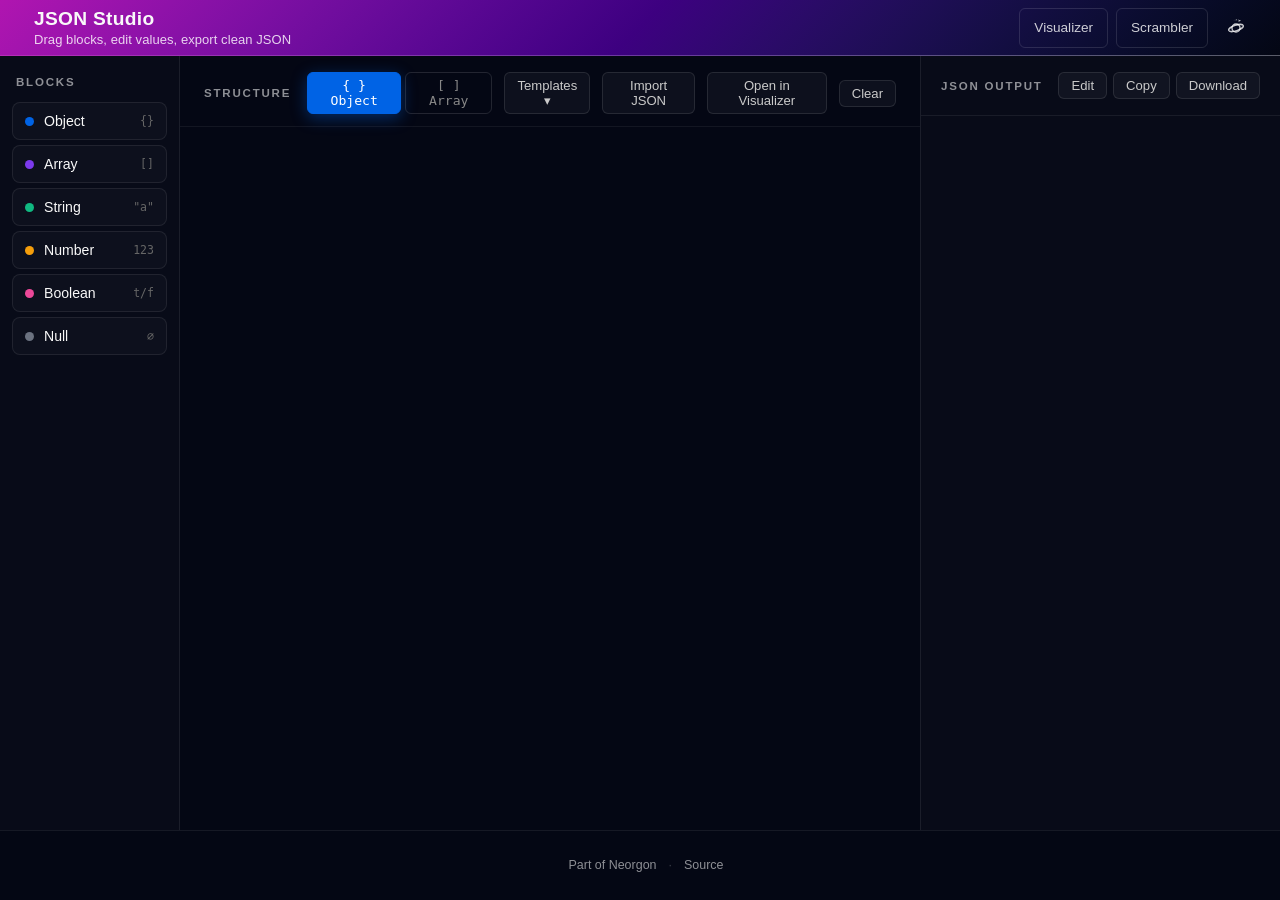
==== commit a6717514: "feat(header): merge logo+title into one site-home link, planet hub icon, neo-repo source meta" ====
--- a/index.html
+++ b/index.html
@@ -2,12 +2,10 @@
 <html lang="en">
 <head>
   <meta charset="UTF-8">
-  <meta http-equiv="Content-Security-Policy" content="default-src 'self'; script-src 'self' 'unsafe-inline' https://plausible.io; style-src 'self' 'unsafe-inline' https://cdn.neorgon.org; img-src 'self' data: blob: https://cdn.neorgon.org; connect-src 'self' https://plausible.io">
+  <meta http-equiv="Content-Security-Policy" content="default-src 'self'; script-src 'self' 'unsafe-inline' https://gc.zgo.at https://static.cloudflareinsights.com; style-src 'self' 'unsafe-inline' https://cdn.neorgon.org; img-src 'self' data: blob: https://cdn.neorgon.org https://neorgon.goatcounter.com; connect-src 'self' https://neorgon.goatcounter.com https://cloudflareinsights.com">
   <meta name="viewport" content="width=device-width, initial-scale=1.0">
   <meta name="referrer" content="strict-origin-when-cross-origin">
   <meta http-equiv="X-Content-Type-Options" content="nosniff">
-  <!-- Privacy-first analytics -->
-  <script defer data-domain="jsonstudio.neorgon.com" src="https://plausible.io/js/script.js"></script>
   <title>JSON Studio | Visual JSON Builder</title>
   <meta name="description" content="Drag typed blocks to build JSON visually. Edit keys and values inline, preview with syntax highlighting, then export">
   <meta property="og:title" content="JSON Studio: Visual JSON Builder">
@@ -27,8 +25,6 @@
   <meta property="og:image:width" content="1200">
   <meta property="og:image:height" content="630">
   <link rel="icon" type="image/x-icon" href="https://cdn.neorgon.org/v1.0.0/favicon.ico" />
-  <link rel="icon" type="image/png" sizes="32x32" href="favicon-32x32.png" />
-  <link rel="icon" type="image/png" sizes="16x16" href="favicon-16x16.png" />
   <link rel="stylesheet" href="https://cdn.neorgon.org/v1.0.0/styles/base.css">
     <link rel="stylesheet" href="css/style.css">
   <!-- Neorgon Header Kit (vendored; ?header=live swaps CSS to CDN) -->
@@ -59,11 +55,14 @@
 <a class="skip-link" href="#main">Skip to content</a>
 <header class="header-bar" data-header-mode="app">
   <div class="header-logo">
-    <a href="https://neorgon.com/" target="_blank" rel="noopener noreferrer"><img src="energon-classic-logo.png" class="header-logo-img" alt="Neorgon"></a>
     <a href="./" class="header-title-link">
+        <img src="energon-classic-logo.png" class="header-logo-img" alt="">
+        <div class="header-title-wrap">
       <h1>JSON Studio</h1>
       <div class="header-subtitle">Drag blocks, edit values, export clean JSON</div>
-    </a>
+    
+        </div>
+      </a>
   </div>
   <div class="header-right">
     <nav class="header-actions">
@@ -71,8 +70,17 @@
       <a href="scrambler/" class="header-nav-link" data-keep-mobile title="Anonymise JSON for safe sharing">Scrambler</a>
     </nav>
     <a href="https://neorgon.com/" class="header-home" title="Neorgon home" aria-label="Neorgon home">
-      <svg viewBox="0 0 24 24" fill="currentColor" xmlns="http://www.w3.org/2000/svg"><path d="M10 20v-6h4v6h5v-8h3L12 3 2 12h3v8z"/></svg>
-    </a>
+        <svg class="nh-hub-icon" viewBox="0 0 24 24" fill="none" stroke="currentColor" stroke-width="1.5" stroke-linecap="round" stroke-linejoin="round" xmlns="http://www.w3.org/2000/svg" aria-hidden="true">
+          <circle cx="12" cy="12" r="4.4"/>
+          <ellipse cx="12" cy="12" rx="8.4" ry="3" transform="rotate(-18 12 12)"/>
+          <g class="nh-orbit">
+            <path d="M17.5 4.2 14.2 2.7l.9 1.4-.6 1.1z" fill="currentColor" stroke="none"/>
+            <circle cx="12.6" cy="3" r=".7" fill="currentColor" stroke="none" opacity=".55"/>
+            <circle cx="11.1" cy="3.3" r=".55" fill="currentColor" stroke="none" opacity=".35"/>
+            <circle cx="9.8" cy="3.7" r=".4" fill="currentColor" stroke="none" opacity=".2"/>
+          </g>
+        </svg>
+      </a>
   </div>
 </header>
 
--- a/css/neorgon-header.css
+++ b/css/neorgon-header.css
@@ -337,14 +337,26 @@
 .header-bar[data-header-mode="app"] {
   height: var(--header-h-app);
   --header-h-cur: var(--header-h-app);
+}
+
+/* Auto-hide. `app` mode has it by definition; every other mode opts in with
+   data-header-autohide="on" and keeps its own height and background. */
+.header-bar[data-header-mode="app"],
+.header-bar[data-header-autohide="on"] {
   transition: transform .26s var(--header-ease, ease);
 }
 /* Leaving accelerates away; returning decelerates in. Same budget. */
-.header-bar[data-header-mode="app"].header-hidden {
+.header-bar[data-header-mode="app"].header-hidden,
+.header-bar[data-header-autohide="on"].header-hidden {
   transform: translateY(-100%);
   transition-duration: .2s;
   transition-timing-function: var(--header-ease-in, ease);
 }
+/* Keyboard focus entering a hidden bar reveals it: focus must never sit
+   on an off-screen control (WCAG 2.4.7, and 2.2's 2.4.11). header.js
+   drops the class on focusin so the next scroll decision agrees with
+   what is painted; this rule covers the frame in between. */
+.header-bar.header-hidden:focus-within { transform: none; }
 
 /* ── Logo block ──────────────────────────────────────────────── */
 .header-logo {
@@ -362,7 +374,8 @@
   filter: brightness(0) invert(1);
   transition: transform .28s var(--header-ease, ease);
 }
-.header-logo-img:hover { transform: scale(1.06) rotate(-4deg); }
+.header-logo-img:hover,
+.header-title-link:hover .header-logo-img { transform: scale(1.06) rotate(-4deg); }
 
 /* min-height also fixes a target-size failure: at <=700px the subtitle is
    hidden and this link collapses to 22px, under the 24px WCAG 2.5.8
@@ -376,9 +389,38 @@
   justify-content: center;
   min-height: var(--header-control-h);
 }
+/* Current contract: mark + name are ONE anchor to the site's own home
+   (the img rides inside .header-title-link with alt=""), so the link's
+   accessible name is the title text and the logo stops being a second,
+   differently-behaved link. Scoped with :has() so the retired two-anchor
+   markup keeps rendering unchanged wherever it still exists. */
+.header-title-link:has(> .header-logo-img, > picture) {
+  flex-direction: row;
+  align-items: center;
+  gap: 10px;
+}
+.header-title-wrap {
+  display: flex;
+  flex-direction: column;
+  justify-content: center;
+  min-width: 0;
+}
+/* The one visible cue that the name is a control: the title warms to the
+   accent on hover. Kept subtle; the cursor and the logo tilt do the rest. */
+.header-logo h1 { transition: color .2s var(--header-ease, ease); }
+.header-title-link:hover h1 { color: var(--header-accent); }
 /* rem, not em: a shared component must not rescale because a site set its
-   own body font-size. 1.2rem == 19.2px == today's rendered size. */
+   own body font-size. 1.2rem == 19.2px == today's rendered size.
+
+   `margin: 0` for the same reason, and it is load-bearing: the UA gives h1
+   `.67em 0`, which at this size is 12.86px above and below. The kit never
+   reset it, so the title block came out 67px inside app mode's fixed 56px
+   bar — the title rode high and the subtitle hung out of the header into the
+   page. It looked fine on most sites only because they link the CDN
+   `styles/base.css`, whose `*` reset zeroed it for us; the sites that don't
+   (headpain, autopilot, references-api in app mode) showed the real geometry. */
 .header-logo h1 {
+  margin: 0;
   font-size: 1.2rem;
   font-weight: 600;
   line-height: 1.2;
@@ -386,12 +428,14 @@
   color: var(--header-text);
   white-space: nowrap;
 }
+/* All four sides declared, so a site that authors the subtitle as a <p>
+   rather than a <div> does not reintroduce the same UA margin. */
 .header-subtitle {
   font-size: .8125rem;
   line-height: 1.25;
   color: var(--header-text-dim);
   font-weight: 500;
-  margin-top: 2px;
+  margin: 2px 0 0;
   letter-spacing: .005em;
   white-space: nowrap;
 }
@@ -426,6 +470,26 @@
 .header-actions > a {
   height: var(--header-control-h);
   min-height: 0; /* neutralize site-level control minimums (e.g. --control-height) */
+  box-sizing: border-box;
+  display: inline-flex;
+  align-items: center;
+}
+
+/* Same guarantee one level down, for the kit's own grouping idiom.
+   header.js already knows .header-btn-group as a unit that travels into the ⋯
+   menu whole; the geometry rule above did not, so a grouped button kept its
+   own height and the row went ragged — pathfinder shipped 37px Fit/Clear
+   buttons flanked by 40px icon controls. Scoped to a group still sitting in
+   the bar: once the ⋯ menu adopts it the selector stops matching and menu
+   styling takes over, which is the same boundary the direct-child rule draws.
+   Deliberately NOT `> div > *` — battlecard's .bc-menu-wrap holds dropdown
+   items that are not bar controls and must not be stretched to 40px. */
+.header-actions > .header-btn-group > .btn,
+.header-actions > .header-btn-group > .nav-link,
+.header-actions > .header-btn-group > button,
+.header-actions > .header-btn-group > a {
+  height: var(--header-control-h);
+  min-height: 0;
   box-sizing: border-box;
   display: inline-flex;
   align-items: center;
@@ -458,6 +522,48 @@
   border-color: var(--header-control-border, var(--header-border-strong));
 }
 
+/* An icon-only control has no label to pad around, and the fallback above
+   assumes there is one. Its 12px side padding lands inside a border-box
+   control the site already sized square, leaving 40 - 24 - 2 = 14px of
+   content — and an SVG is a flex item that will shrink into it. neorgon-site's
+   GitHub mark rendered 14x26 and hiring-pack's 10x24 before this rule.
+
+   Specificity note, because it is not what the :where() wrapper suggests:
+   :has() is NOT zero-specificity — it takes the specificity of its most
+   specific argument, so `svg:only-child` puts this selector at (0,1,1), the
+   same weight as the `.header-actions > a` geometry rule above and ABOVE a
+   site's single-class `.header-link { width: 36px }`. That is deliberate and
+   matches the contract: the uniform control row is kit-owned, and a site that
+   truly needs different geometry sets --header-control-h rather than
+   restyling the control. hiring-pack declared 36px and now renders 40px. */
+:where(.header-actions) > :where(.btn, .nav-link, button, a):has(> svg:only-child) {
+  padding: 0;
+  width: var(--header-control-h);
+  justify-content: center;
+}
+
+/* …and the fallback's border does not belong on one either. .header-home is
+   an unboxed glyph, so a site that styles neither ends up with a boxed icon
+   sitting next to an unboxed one in the same row (hiring-pack shipped exactly
+   that pair). Geometry above is kit-owned at (0,1,1); appearance is not — the
+   extra :where() flattens this to zero specificity, so pathfinder and
+   cartograph, whose icon buttons are deliberately boxed to match the text
+   buttons beside them, keep their border on a single class. */
+:where(.header-actions > :where(.btn, .nav-link, button, a):has(> svg:only-child)),
+:where(.header-actions > :where(.btn, .nav-link, button, a):has(> svg:only-child)):hover {
+  border-color: transparent;
+}
+
+/* Belt and braces for the same failure: whatever padding a site declares, an
+   icon inside a header control is never the thing that gives way. Carries real
+   specificity on purpose — a squeezed icon is always a bug, never a choice. */
+.header-actions > .btn > svg,
+.header-actions > .nav-link > svg,
+.header-actions > button > svg,
+.header-actions > a > svg {
+  flex: none;
+}
+
 /* ── Theme toggle ────────────────────────────────────────────── */
 .header-theme { position: relative; display: flex; }
 .header-theme-toggle {
@@ -509,6 +615,25 @@
   height: var(--header-icon-solid, 20px);
   display: block;
 }
+
+/* ── Hub glyph: inclined planet + orbiting rocket ────────────────
+   .header-home now carries the kit's planet SVG (markup contract in
+   the README) — the one header link to neorgon.com, tooltip
+   "neorgon.com". Idle it is a still planet with the rocket parked;
+   on hover or keyboard focus the rocket does laps, smoke trailing.
+   Stroked glyph, so it sizes with --header-icon, not the solid token. */
+.header-home svg.nh-hub-icon {
+  width: var(--header-icon, 22px);
+  height: var(--header-icon, 22px);
+}
+.header-home .nh-orbit {
+  transform-origin: 12px 12px; /* viewBox centre — the planet */
+}
+.header-home:hover .nh-orbit,
+.header-home:focus-visible .nh-orbit {
+  animation: nh-orbit-lap 1.4s linear infinite;
+}
+@keyframes nh-orbit-lap { to { transform: rotate(360deg); } }
 
 /* ── Overflow toggle (⋯) — injected by header.js ─────────────── */
 .header-overflow { position: relative; display: flex; }
@@ -705,9 +830,14 @@
 /* ── Reduced motion ──────────────────────────────────────────── */
 @media (prefers-reduced-motion: reduce) {
   .header-bar[data-header-mode="app"],
-  .header-bar[data-header-mode="app"].header-hidden { transition: none; }
+  .header-bar[data-header-mode="app"].header-hidden,
+  .header-bar[data-header-autohide="on"],
+  .header-bar[data-header-autohide="on"].header-hidden { transition: none; }
   .header-logo-img { transition: none; }
-  .header-logo-img:hover { transform: none; }
+  .header-logo-img:hover,
+  .header-title-link:hover .header-logo-img { transform: none; }
+  .header-home:hover .nh-orbit,
+  .header-home:focus-visible .nh-orbit { animation: none; }
   .header-menu.open { animation: none; }
   .header-overflow-toggle:active,
   .header-theme-toggle:active,
--- a/css/neorgon-footer.css
+++ b/css/neorgon-footer.css
@@ -14,6 +14,12 @@
   --footer-pad-block-content: 40px;
   --footer-max-w: 1100px;
   --footer-control-h: 32px;
+  /* One line of footer copy, and the WCAG 2.5.8 minimum a bar target has to
+     reach. They are tokens because the bar compensates its target boxes
+     against the line height exactly — see .neo-footer-bar a below — and a
+     hand-edited `line-height: 1.7` would silently put that compensation out. */
+  --footer-line: 1.7;
+  --footer-target: 24px;
 
   /* Palette — inherits the header theme tokens so ?theme=matrix and the
      fleet-wide season.css re-skin the footer too. Fallbacks keep the kit
@@ -83,7 +89,7 @@
   border-top: 1px solid var(--footer-border);
   color: var(--footer-text);
   font-size: .78rem;
-  line-height: 1.7;
+  line-height: var(--footer-line);
   text-align: center;
 }
 
@@ -126,6 +132,30 @@
   flex-wrap: wrap;
   align-items: center;
   gap: 6px 12px;
+}
+
+/* Target size — WCAG 2.5.8 (Minimum, 24x24). Bar links are standalone
+   controls in a row, not links inside a sentence, so the inline exception
+   does not cover them: they measured ~84x20 and ~37x20.
+
+   Each one is grown to a 24px box and handed the difference straight back as
+   negative block margin, so the item's *margin* box still measures exactly one
+   line and the bar does not get taller. That matters here more than usual —
+   `minimal` is tuned to ~70px against the .info-footer it replaced and `app`
+   to ~50px, and this row is what sets both. The text keeps the baseline it
+   had; only the hit area grows, ~2px above and below the line.
+
+   min() clamps the compensation at zero, so a site that sets a line taller
+   than the 24px minimum keeps its own spacing instead of being pulled tight.
+   Sized in em, not px, because `app` mode runs a smaller font than the rest. */
+.neo-footer-bar a,
+.neo-footer-bar .neo-footer-disclaimer {
+  display: inline-flex;
+  align-items: center;
+  justify-content: center;
+  min-height: var(--footer-target);
+  min-width: var(--footer-target);
+  margin-block: min(0px, calc((var(--footer-line) * 1em - var(--footer-target)) / 2));
 }
 
 .neo-footer-sep { opacity: .4; user-select: none; }
@@ -351,10 +381,127 @@
   .neo-top { transform: none; }
 }
 
+/* ── Disclaimer: bar trigger + modal (built by footer.js) ──────
+   The trigger is a <button> that has to sit in a row of <a>s without
+   announcing itself as the odd one out, so it borrows the link treatment
+   rather than the kit's control treatment. */
+.neo-footer-disclaimer {
+  padding: 0;
+  border: 0;
+  background: none;
+  font: inherit;
+  color: var(--footer-text);
+  text-decoration: underline;
+  text-decoration-style: dotted;
+  text-underline-offset: 3px;
+  cursor: pointer;
+  border-radius: 4px;
+  transition: color var(--dur, 200ms) ease;
+}
+.neo-footer-disclaimer:hover,
+.neo-footer-disclaimer:focus-visible {
+  color: var(--footer-text-strong);
+  text-decoration-style: solid;
+}
+.neo-footer-disclaimer:focus-visible { outline: 2px solid var(--footer-accent); outline-offset: 3px; }
+
+.neo-modal {
+  width: min(640px, calc(100vw - 32px));
+  max-height: min(78dvh, 640px);
+  /* Centring is declared, not inherited. showModal() centres via the UA's
+     `margin: auto` on inset:0, and any site carrying a `* { margin: 0 }`
+     reset beats the UA sheet and pins the dialog to the top-left — affinity
+     did exactly that. Too site-dependent to leave implicit. */
+  margin: auto;
+  padding: 0;
+  border: 1px solid var(--footer-border-strong);
+  border-radius: 12px;
+  background: var(--header-bg-end, #0d0d12);
+  color: var(--footer-text-strong);
+  overflow: hidden;
+}
+/* A <dialog> is display:none until opened; showModal() flips it to the
+   UA default (block), so the flex layout has to be scoped to [open] or
+   the closed dialog counts as shown. */
+.neo-modal[open] { display: flex; flex-direction: column; }
+.neo-modal::backdrop { background: rgba(0, 0, 0, .62); backdrop-filter: blur(2px); }
+
+.neo-modal-head {
+  display: flex;
+  align-items: center;
+  gap: 12px;
+  padding: 16px 18px;
+  border-bottom: 1px solid var(--footer-border);
+}
+.neo-modal-title {
+  margin: 0;
+  flex: 1;
+  font-size: 1rem;
+  font-weight: 650;
+  letter-spacing: .01em;
+  color: var(--footer-text-strong);
+}
+.neo-modal-close {
+  display: inline-flex;
+  align-items: center;
+  justify-content: center;
+  flex: none;
+  width: var(--footer-control-h);
+  height: var(--footer-control-h);
+  padding: 0;
+  border: 1px solid var(--footer-border-strong);
+  border-radius: 8px;
+  background: transparent;
+  color: var(--footer-text);
+  cursor: pointer;
+  transition: color var(--dur, 200ms) ease, background var(--dur, 200ms) ease;
+}
+.neo-modal-close:hover { color: var(--footer-text-strong); background: var(--footer-hover); }
+.neo-modal-close:focus-visible { outline: 2px solid var(--footer-accent); outline-offset: 2px; }
+.neo-modal-close svg { width: 18px; height: 18px; display: block; }
+
+.neo-modal-body {
+  padding: 18px;
+  overflow-y: auto;
+  font-size: .9rem;
+  line-height: 1.65;
+  color: var(--footer-text);
+}
+.neo-modal-body > :first-child { margin-top: 0; }
+.neo-modal-body > :last-child { margin-bottom: 0; }
+.neo-modal-body p { margin: 0 0 .9em; }
+.neo-modal-body strong { color: var(--footer-text-strong); font-weight: 620; }
+.neo-modal-body a { color: var(--footer-accent); text-decoration: underline; }
+
+@media (max-width: 700px) {
+  .neo-modal { width: calc(100vw - 20px); max-height: 84dvh; }
+}
+
 /* ── Print — the footer is the only place a printed page can show
    provenance, so expand link URLs and drop the floating control. ── */
 @media print {
   .neo-top, .neo-footer-theme { display: none !important; }
+
+  /* Provenance must survive the move into the dialog. On paper there is
+     nothing to click, so the trigger goes and the copy itself comes back —
+     laid out in flow at the end of the document rather than as an overlay. */
+  .neo-footer-disclaimer, .neo-modal-close { display: none !important; }
+  .neo-modal {
+    display: block !important;
+    position: static;
+    width: auto;
+    max-height: none;
+    border: 0;
+    border-top: 1px solid #999;
+    border-radius: 0;
+    background: none;
+    color: #000;
+    overflow: visible;
+  }
+  .neo-modal::backdrop { display: none; }
+  .neo-modal-head { border-bottom: 0; padding: 12px 0 0; }
+  .neo-modal-body { padding: 0; color: #000; }
+
   .neo-footer {
     color: #000;
     border-top: 1px solid #999;
@@ -362,6 +509,15 @@
     page-break-inside: avoid;
   }
   .neo-footer a { color: #000; text-decoration: underline; }
+  /* Paper has no pointers, so the 24px target boxes come off — and they have
+     to: inside an inline-flex link the expanded href below would be laid out
+     as a second flex item beside the label instead of flowing after it. */
+  .neo-footer-bar a {
+    display: inline;
+    min-height: 0;
+    min-width: 0;
+    margin-block: 0;
+  }
   .neo-footer a[href^="http"]::after {
     content: " (" attr(href) ")";
     font-size: .9em;
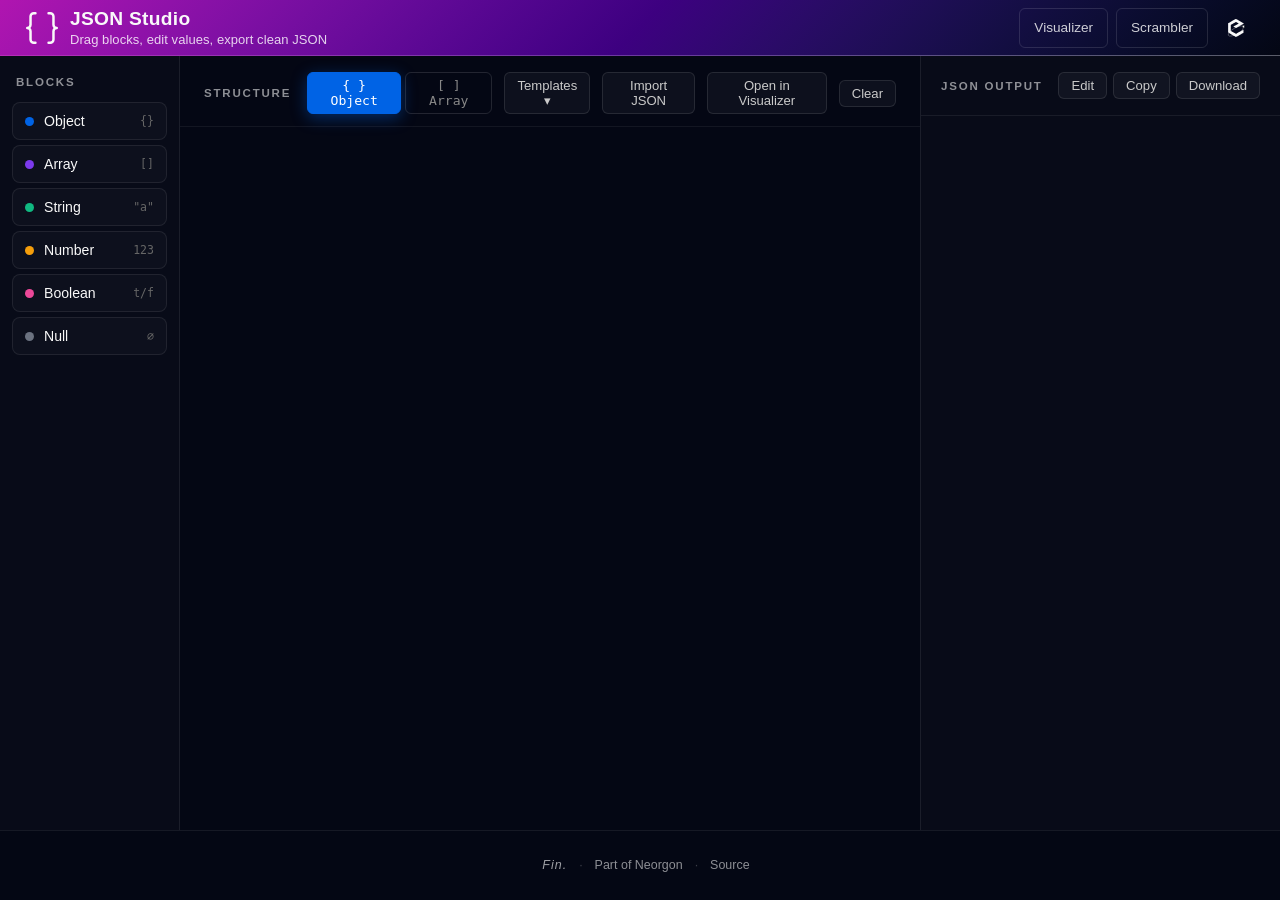
==== commit 2e9df1ee: "feat(brand): hexagon favicon set and per-site header mark Every site now ships a generated seven-fil" ====
--- a/index.html
+++ b/index.html
@@ -4,6 +4,12 @@
   <meta charset="UTF-8">
   <meta http-equiv="Content-Security-Policy" content="default-src 'self'; script-src 'self' 'unsafe-inline' https://gc.zgo.at https://static.cloudflareinsights.com; style-src 'self' 'unsafe-inline' https://cdn.neorgon.org; img-src 'self' data: blob: https://cdn.neorgon.org https://neorgon.goatcounter.com; connect-src 'self' https://neorgon.goatcounter.com https://cloudflareinsights.com">
   <meta name="viewport" content="width=device-width, initial-scale=1.0">
+  <link rel="icon" type="image/svg+xml" href="/favicon.svg">
+  <link rel="icon" type="image/x-icon" href="/favicon.ico" sizes="16x16 32x32 48x48">
+  <link rel="apple-touch-icon" sizes="180x180" href="/apple-touch-icon.png">
+  <meta name="apple-mobile-web-app-title" content="JSON Studio">
+  <link rel="manifest" href="/site.webmanifest">
+  <meta name="neo-mark" content="on">
   <meta name="referrer" content="strict-origin-when-cross-origin">
   <meta http-equiv="X-Content-Type-Options" content="nosniff">
   <title>JSON Studio | Visual JSON Builder</title>
@@ -24,7 +30,6 @@
   <meta property="og:image" content="https://jsonstudio.neorgon.com/og-preview.jpg">
   <meta property="og:image:width" content="1200">
   <meta property="og:image:height" content="630">
-  <link rel="icon" type="image/x-icon" href="https://cdn.neorgon.org/v1.0.0/favicon.ico" />
   <link rel="stylesheet" href="https://cdn.neorgon.org/v1.0.0/styles/base.css">
     <link rel="stylesheet" href="css/style.css">
   <!-- Neorgon Header Kit (vendored; ?header=live swaps CSS to CDN) -->
--- a/css/neorgon-header.css
+++ b/css/neorgon-header.css
@@ -371,8 +371,29 @@
   width: auto;
   flex-shrink: 0;
   display: block;
-  filter: brightness(0) invert(1);
   transition: transform .28s var(--header-ease, ease);
+}
+/* The raster fallback still needs forcing white; the injected vector must not
+   be filtered, because it already inherits the header's own text colour and
+   inverting it would undo exactly the thing it was swapped in to fix. */
+img.header-logo-img { filter: brightness(0) invert(1); }
+svg.header-logo-mark { fill: currentColor; width: auto; }
+/* A site that ships its own mark gets it as a mask over currentColor, so the
+   glyph follows the header's text colour exactly as the inline svg does. An
+   <img> could not: it paints its own pixels and ignores the cascade. */
+.header-logo-own {
+  /* Width tracks height rather than restating the token: .header-logo-img
+     already sets height, and it drops to --header-logo-h-mobile under 700px.
+     Pinning width to the desktop value gave a 36x28 box on a phone. */
+  aspect-ratio: 1;
+  width: auto;
+  background: currentColor;
+  /* The image itself is set inline by header.js, derived from the manifest
+     link, because a fleet site is served at its domain root and a kit showcase
+     is not. Only the parts that do not vary live here. */
+  -webkit-mask-position: center; mask-position: center;
+  -webkit-mask-size: contain;    mask-size: contain;
+  -webkit-mask-repeat: no-repeat; mask-repeat: no-repeat;
 }
 .header-logo-img:hover,
 .header-title-link:hover .header-logo-img { transform: scale(1.06) rotate(-4deg); }
@@ -437,6 +458,20 @@
   font-weight: 500;
   margin: 2px 0 0;
   letter-spacing: .005em;
+  white-space: nowrap;
+}
+
+/* Epigraph: the animating half of a bilingual subtitle. The glyph churn is
+   decoration, so it is aria-hidden and .neo-epi-sr carries the real sentence
+   for assistive tech. Both live inside .header-subtitle, which keeps the
+   existing nowrap and mobile-hide behaviour unchanged. */
+.neo-epi { font-variant-ligatures: none; }
+.neo-epi-sr {
+  position: absolute;
+  width: 1px; height: 1px;
+  margin: -1px; padding: 0; border: 0;
+  overflow: hidden;
+  clip-path: inset(50%);
   white-space: nowrap;
 }
 
@@ -603,13 +638,23 @@
   box-sizing: border-box;
   padding: 0;
   border-radius: 6px;
-  color: var(--header-icon-color, var(--header-text-dim));
+  /* Full strength, not --header-icon-color. The dim was meant as hierarchy and
+     did not read as one: .header-source carries no colour rule at all, so it
+     inherits the header's own #f9f9f9, and the home control sitting beside it
+     at 78% looked like a misconfiguration rather than a decision. The other
+     user of that token is the bordered theme toggle, which has a border to
+     carry its own weight; this one does not. */
+  color: var(--header-text);
   text-decoration: none;
   flex-shrink: 0;
   transition: color .18s var(--header-ease, ease),
               background .18s var(--header-ease, ease);
 }
-.header-home:hover { color: var(--header-text); background: var(--header-menu-hover); }
+/* --header-accent is the pink on the default palette and the skin's own accent
+   everywhere else, so the highlight stays on-brand without hardcoding magenta
+   into a control that ships to seven skins. */
+.header-home:hover,
+.header-home:focus-visible { color: var(--header-accent); background: var(--header-menu-hover); }
 .header-home svg {
   width: var(--header-icon-solid, 20px);
   height: var(--header-icon-solid, 20px);
@@ -627,13 +672,64 @@
   height: var(--header-icon, 22px);
 }
 .header-home .nh-orbit {
-  transform-origin: 12px 12px; /* viewBox centre — the planet */
+  transform-origin: 12px 12px; /* viewBox centre, for the legacy planet markup */
 }
 .header-home:hover .nh-orbit,
 .header-home:focus-visible .nh-orbit {
   animation: nh-orbit-lap 1.4s linear infinite;
 }
 @keyframes nh-orbit-lap { to { transform: rotate(360deg); } }
+
+/* ── Inclined orbit: the satellite passes in front of the mark and behind it ──
+   Two dots on one elliptical path, each shown for its own half of the lap. The
+   far one is drawn before the mark in document order, so the mark occludes it;
+   that occlusion IS the depth, and it costs nothing but paint order.
+
+   offset-path rather than a rotate: a rotation can only trace a circle, and
+   squashing it into an ellipse with scaleY would squash the satellite too,
+   because the counter-scale would have to sit inside the rotation. Where
+   offset-path is unsupported the dots simply rest at their authored cx/cy,
+   which is a still icon rather than a broken one.
+
+   The semi-major axis is capped by the viewBox: an inline svg clips to it, so
+   10.2 plus the 1.35 radius leaves 11.55 of the 12 available. */
+.header-home .nh-sat {
+  offset-rotate: 0deg;
+  /* The rim separates the satellite from the mark when it crosses it: without
+     one, a currentColor dot over a currentColor mark merges into the
+     silhouette and reads as a stray pixel rather than a moon.
+     --header-bg-end is the right hook because the rim's job is to look like
+     the background, so it vanishes over open header and shows only as a gap
+     against the mark. Measured caveat: every skin shipped today redefines
+     --header-bg-start and --header-bg-mid but leaves --header-bg-end at
+     #040714, so this resolves to one dark value everywhere right now. A skin
+     that ends light gets the rim right for free, but only if it sets that
+     token; one that ends light without setting it would show a dark ring. */
+  stroke: var(--header-bg-end, #040714);
+  stroke-width: .8;
+}
+.header-home .nh-sat-back { opacity: 0; }
+/* On hover the mark takes the accent, and currentColor would carry the
+   satellite with it: a pink dot on a pink mark is a dot you cannot find. It
+   holds the header's text colour instead, so the moon stays legible against
+   whatever the mark has become. */
+.header-home:hover .nh-sat,
+.header-home:focus-visible .nh-sat { fill: var(--header-text); }
+.header-home:hover .nh-sat-front,
+.header-home:focus-visible .nh-sat-front {
+  animation: nh-sat-lap 2.6s linear infinite, nh-sat-near 2.6s steps(1, end) infinite;
+}
+.header-home:hover .nh-sat-back,
+.header-home:focus-visible .nh-sat-back {
+  animation: nh-sat-lap 2.6s linear infinite, nh-sat-far 2.6s steps(1, end) infinite;
+}
+.header-home:hover .nh-sat,
+.header-home:focus-visible .nh-sat {
+  offset-path: path("M20.31 10.40 A9.6 3.4 -30 1 1 3.69 20.00 A9.6 3.4 -30 1 1 20.31 10.40");
+}
+@keyframes nh-sat-lap  { from { offset-distance: 0%; } to { offset-distance: 100%; } }
+@keyframes nh-sat-near { 0% { opacity: 1; } 50% { opacity: 0; } }
+@keyframes nh-sat-far  { 0% { opacity: 0; } 50% { opacity: 1; } }
 
 /* ── Overflow toggle (⋯) — injected by header.js ─────────────── */
 .header-overflow { position: relative; display: flex; }
@@ -837,7 +933,9 @@
   .header-logo-img:hover,
   .header-title-link:hover .header-logo-img { transform: none; }
   .header-home:hover .nh-orbit,
-  .header-home:focus-visible .nh-orbit { animation: none; }
+  .header-home:focus-visible .nh-orbit,
+  .header-home:hover .nh-sat,
+  .header-home:focus-visible .nh-sat { animation: none; }
   .header-menu.open { animation: none; }
   .header-overflow-toggle:active,
   .header-theme-toggle:active,
--- a/css/neorgon-footer.css
+++ b/css/neorgon-footer.css
@@ -161,6 +161,15 @@
 .neo-footer-sep { opacity: .4; user-select: none; }
 
 /* Version / updated stamps — mono + tabular so they never jitter */
+/* The end mark. Ornament only: it states nothing the page needs, which is
+   why it is safe to render in a language most visitors do not read. */
+.neo-footer-fin {
+  font-style: italic;
+  letter-spacing: .08em;
+  color: var(--footer-text-dim, var(--header-text-dim));
+  opacity: .75;
+}
+
 .neo-footer-stamp {
   font-family: ui-monospace, SFMono-Regular, "SF Mono", Menlo, monospace;
   font-variant-numeric: tabular-nums;
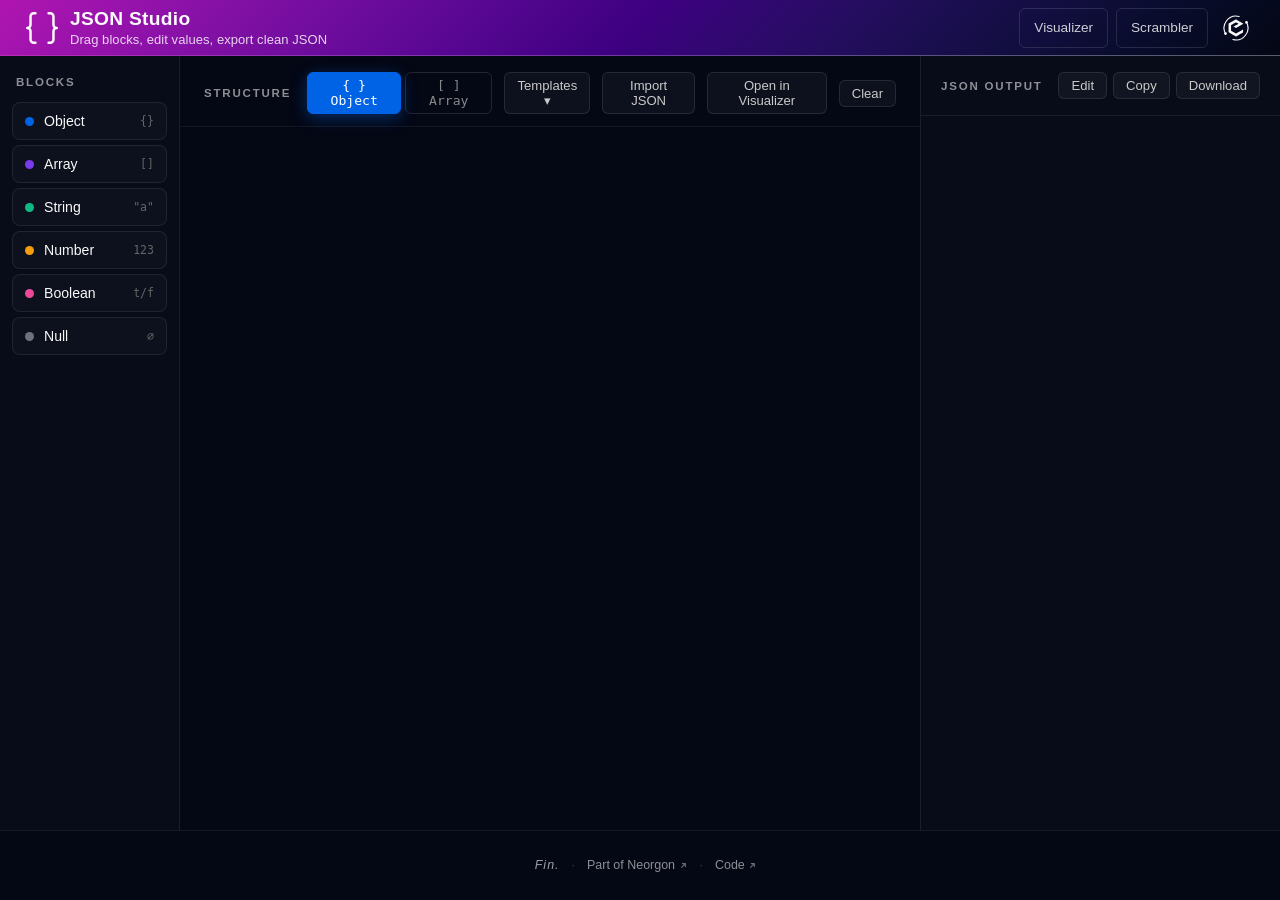
==== commit 210296c8: "chore(ui): re-stamp the hub home-control icon, and take the header kit's mark-colour fix The stamped" ====
--- a/index.html
+++ b/index.html
@@ -75,14 +75,13 @@
       <a href="scrambler/" class="header-nav-link" data-keep-mobile title="Anonymise JSON for safe sharing">Scrambler</a>
     </nav>
     <a href="https://neorgon.com/" class="header-home" title="Neorgon home" aria-label="Neorgon home">
-        <svg class="nh-hub-icon" viewBox="0 0 24 24" fill="none" stroke="currentColor" stroke-width="1.5" stroke-linecap="round" stroke-linejoin="round" xmlns="http://www.w3.org/2000/svg" aria-hidden="true">
-          <circle cx="12" cy="12" r="4.4"/>
-          <ellipse cx="12" cy="12" rx="8.4" ry="3" transform="rotate(-18 12 12)"/>
+        <svg class="nh-hub-icon" viewBox="0 0 24 24" fill="none" xmlns="http://www.w3.org/2000/svg" aria-hidden="true">
+          <path d="M12 4.4 18.58 8.2 18.58 15.8 12 19.6 5.42 15.8 5.42 8.2Z" fill="currentColor" stroke="none"/>
           <g class="nh-orbit">
-            <path d="M17.5 4.2 14.2 2.7l.9 1.4-.6 1.1z" fill="currentColor" stroke="none"/>
-            <circle cx="12.6" cy="3" r=".7" fill="currentColor" stroke="none" opacity=".55"/>
-            <circle cx="11.1" cy="3.3" r=".55" fill="currentColor" stroke="none" opacity=".35"/>
-            <circle cx="9.8" cy="3.7" r=".4" fill="currentColor" stroke="none" opacity=".2"/>
+            <path d="M2.47 17.50 A11.0 11.0 0 0 1 14.85 1.37" fill="none" stroke="currentColor" stroke-width="1.05" stroke-linecap="round"/>
+            <path d="M21.53 6.50 A11.0 11.0 0 0 1 9.15 22.63" fill="none" stroke="currentColor" stroke-width="1.05" stroke-linecap="round"/>
+            <circle cx="21.71" cy="6.84" r="1.25" fill="currentColor"/>
+            <circle cx="2.29" cy="17.16" r="1.25" fill="currentColor"/>
           </g>
         </svg>
       </a>
--- a/css/neorgon-header.css
+++ b/css/neorgon-header.css
@@ -377,7 +377,7 @@
    be filtered, because it already inherits the header's own text colour and
    inverting it would undo exactly the thing it was swapped in to fix. */
 img.header-logo-img { filter: brightness(0) invert(1); }
-svg.header-logo-mark { fill: currentColor; width: auto; }
+svg.header-logo-mark { color: var(--header-text); fill: currentColor; width: auto; }
 /* A site that ships its own mark gets it as a mask over currentColor, so the
    glyph follows the header's text colour exactly as the inline svg does. An
    <img> could not: it paints its own pixels and ignores the cascade. */
@@ -387,6 +387,16 @@
      Pinning width to the desktop value gave a 36x28 box on a phone. */
   aspect-ratio: 1;
   width: auto;
+  /* Declared, not inherited. `background: currentColor` resolves against
+     whatever the ancestor set, and the logo is always inside an <a>: on a site
+     whose logo anchor carries no class, that ancestor is an unstyled link and
+     currentColor is the UA's #0000EE. The mark then paints link-blue, silently,
+     because nothing in the page is wrong enough to throw. Every fleet site
+     happens to wrap the logo in .header-title-link (which the kit gives
+     color: inherit), so this only surfaced when ops-console adopted the kit
+     with a bare <a>. Stating the colour here makes the mask independent of the
+     markup around it, which is the contract the rest of the kit already keeps. */
+  color: var(--header-text);
   background: currentColor;
   /* The image itself is set inline by header.js, derived from the manifest
      link, because a fleet site is served at its domain root and a kit showcase
@@ -661,15 +671,22 @@
   display: block;
 }
 
-/* ── Hub glyph: inclined planet + orbiting rocket ────────────────
-   .header-home now carries the kit's planet SVG (markup contract in
-   the README) — the one header link to neorgon.com, tooltip
-   "neorgon.com". Idle it is a still planet with the rocket parked;
-   on hover or keyboard focus the rocket does laps, smoke trailing.
+/* ── Hub glyph: the Energon mark at the centre of a galaxy ───────
+   .header-home is the one header link to neorgon.com, tooltip
+   "neorgon.com". The page stamps a placeholder SVG (markup contract
+   in the README) and upgradeHome() replaces it on init with the mark
+   at scale(0.72) inside a <g class="nh-orbit"> of two arcs and two
+   dots. Idle the whole thing is still; on hover or keyboard focus the
+   orbit group turns as one rigid body while the mark stays upright,
+   because a rotating letterform is unreadable.
    Stroked glyph, so it sizes with --header-icon, not the solid token. */
 .header-home svg.nh-hub-icon {
-  width: var(--header-icon, 22px);
-  height: var(--header-icon, 22px);
+  /* Deliberately larger than --header-icon: the galaxy's arms occupy the outer
+     ring, so at 22px the MARK fell to 14px against 18px for the neighbouring
+     control. 26px puts it back at 18px, measured, while the arms still land
+     inside the 40px box. */
+  width: var(--header-hub-icon, 26px);
+  height: var(--header-hub-icon, 26px);
 }
 .header-home .nh-orbit {
   transform-origin: 12px 12px; /* viewBox centre, for the legacy planet markup */
@@ -680,56 +697,11 @@
 }
 @keyframes nh-orbit-lap { to { transform: rotate(360deg); } }
 
-/* ── Inclined orbit: the satellite passes in front of the mark and behind it ──
-   Two dots on one elliptical path, each shown for its own half of the lap. The
-   far one is drawn before the mark in document order, so the mark occludes it;
-   that occlusion IS the depth, and it costs nothing but paint order.
-
-   offset-path rather than a rotate: a rotation can only trace a circle, and
-   squashing it into an ellipse with scaleY would squash the satellite too,
-   because the counter-scale would have to sit inside the rotation. Where
-   offset-path is unsupported the dots simply rest at their authored cx/cy,
-   which is a still icon rather than a broken one.
-
-   The semi-major axis is capped by the viewBox: an inline svg clips to it, so
-   10.2 plus the 1.35 radius leaves 11.55 of the 12 available. */
-.header-home .nh-sat {
-  offset-rotate: 0deg;
-  /* The rim separates the satellite from the mark when it crosses it: without
-     one, a currentColor dot over a currentColor mark merges into the
-     silhouette and reads as a stray pixel rather than a moon.
-     --header-bg-end is the right hook because the rim's job is to look like
-     the background, so it vanishes over open header and shows only as a gap
-     against the mark. Measured caveat: every skin shipped today redefines
-     --header-bg-start and --header-bg-mid but leaves --header-bg-end at
-     #040714, so this resolves to one dark value everywhere right now. A skin
-     that ends light gets the rim right for free, but only if it sets that
-     token; one that ends light without setting it would show a dark ring. */
-  stroke: var(--header-bg-end, #040714);
-  stroke-width: .8;
-}
-.header-home .nh-sat-back { opacity: 0; }
-/* On hover the mark takes the accent, and currentColor would carry the
-   satellite with it: a pink dot on a pink mark is a dot you cannot find. It
-   holds the header's text colour instead, so the moon stays legible against
-   whatever the mark has become. */
-.header-home:hover .nh-sat,
-.header-home:focus-visible .nh-sat { fill: var(--header-text); }
-.header-home:hover .nh-sat-front,
-.header-home:focus-visible .nh-sat-front {
-  animation: nh-sat-lap 2.6s linear infinite, nh-sat-near 2.6s steps(1, end) infinite;
-}
-.header-home:hover .nh-sat-back,
-.header-home:focus-visible .nh-sat-back {
-  animation: nh-sat-lap 2.6s linear infinite, nh-sat-far 2.6s steps(1, end) infinite;
-}
-.header-home:hover .nh-sat,
-.header-home:focus-visible .nh-sat {
-  offset-path: path("M20.31 10.40 A9.6 3.4 -30 1 1 3.69 20.00 A9.6 3.4 -30 1 1 20.31 10.40");
-}
-@keyframes nh-sat-lap  { from { offset-distance: 0%; } to { offset-distance: 100%; } }
-@keyframes nh-sat-near { 0% { opacity: 1; } 50% { opacity: 0; } }
-@keyframes nh-sat-far  { 0% { opacity: 0; } 50% { opacity: 1; } }
+/* The galaxy turns as one rigid body on hover, so a plain rotate does it.
+   This replaced an offset-path satellite on an inclined ellipse: that needed a
+   front/back pair kept in sync and a semi-major axis capped so the dot did not
+   clip the viewBox, and none of it is needed once the arms sit outside the
+   mark instead of crossing it. */
 
 /* ── Overflow toggle (⋯) — injected by header.js ─────────────── */
 .header-overflow { position: relative; display: flex; }
@@ -933,9 +905,7 @@
   .header-logo-img:hover,
   .header-title-link:hover .header-logo-img { transform: none; }
   .header-home:hover .nh-orbit,
-  .header-home:focus-visible .nh-orbit,
-  .header-home:hover .nh-sat,
-  .header-home:focus-visible .nh-sat { animation: none; }
+  .header-home:focus-visible .nh-orbit { animation: none; }
   .header-menu.open { animation: none; }
   .header-overflow-toggle:active,
   .header-theme-toggle:active,
--- a/css/neorgon-footer.css
+++ b/css/neorgon-footer.css
@@ -533,3 +533,9 @@
     word-break: break-all;
   }
 }
+
+/* The outbound arrow on a footer link. Sized in em so it tracks the label at
+   whatever size a site's footer runs, and nudged up off the baseline because a
+   45-degree arrow reads low when it is optically centred. */
+.neo-footer-out { display: inline-block; vertical-align: -0.05em; margin-left: 0.28em; width: 0.72em; height: 0.72em; opacity: 0.75; }
+.neo-footer a:hover .neo-footer-out, .neo-footer a:focus-visible .neo-footer-out { opacity: 1; }
